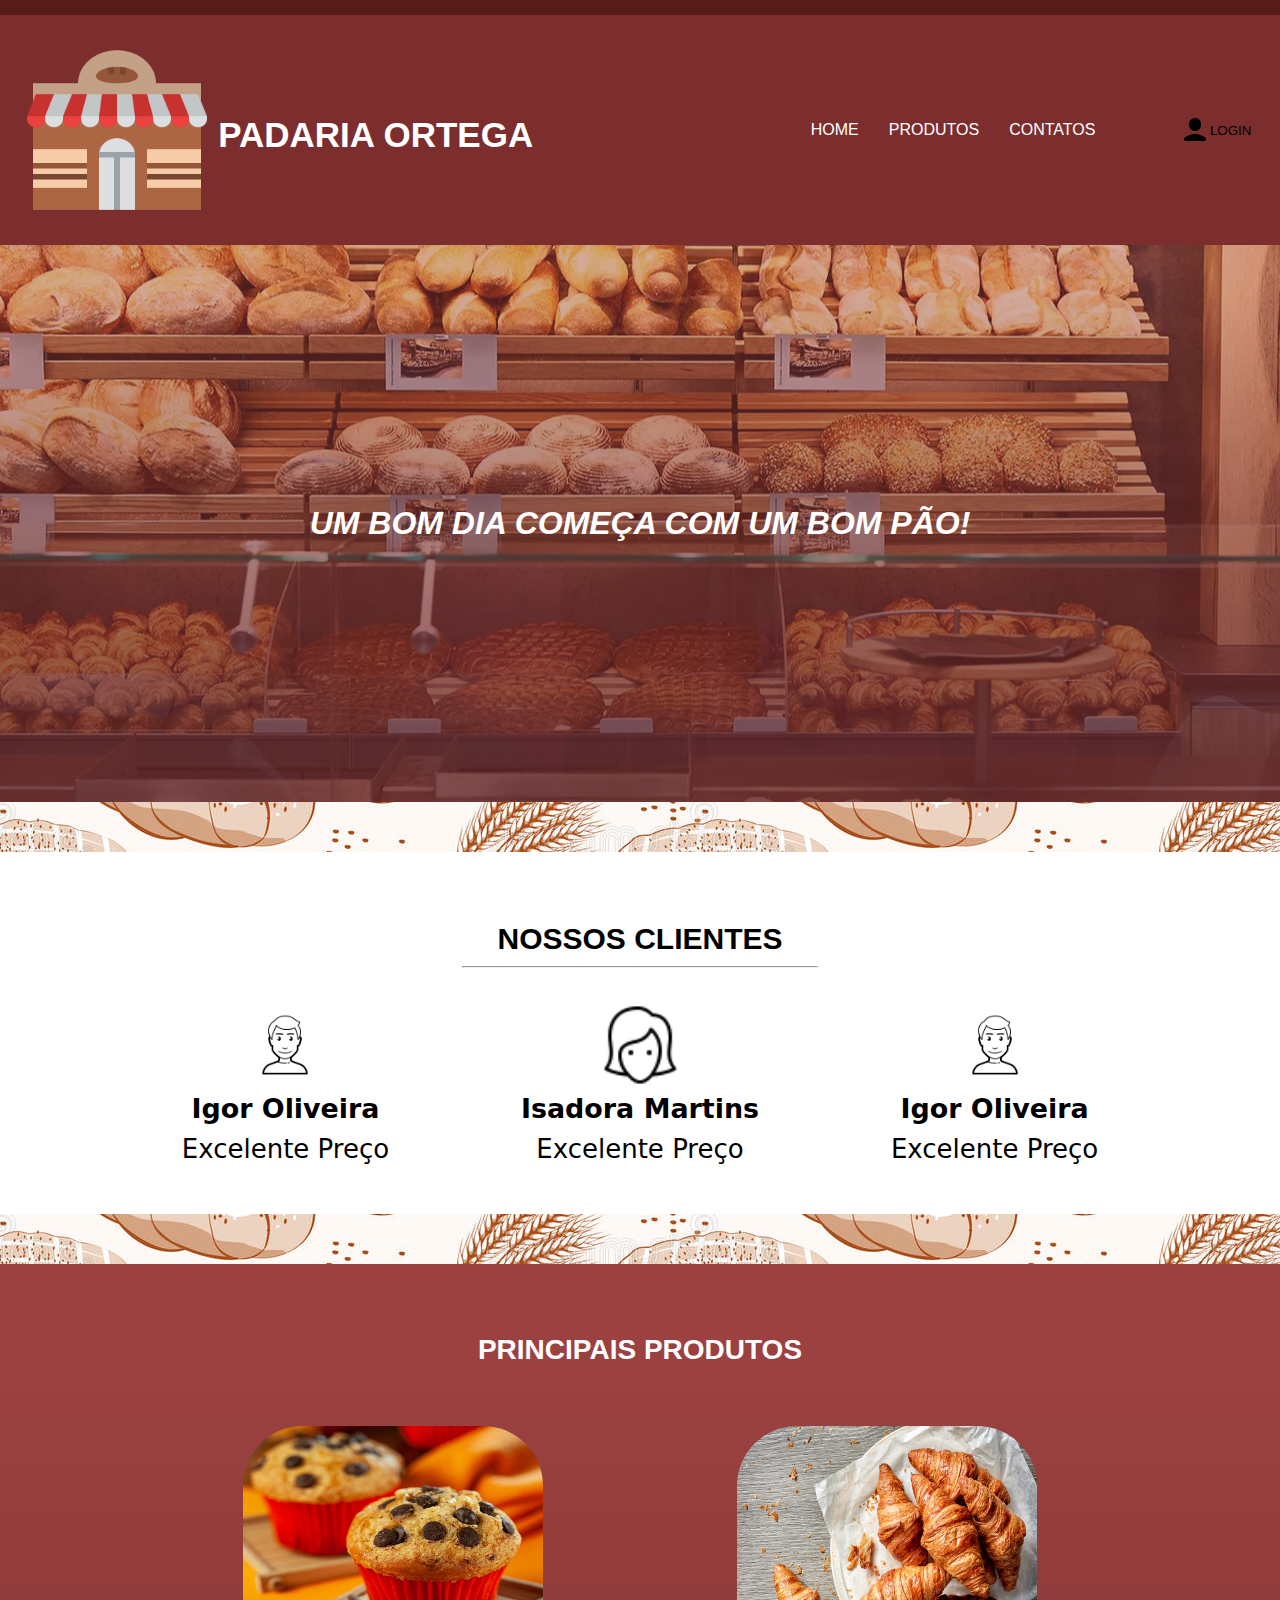
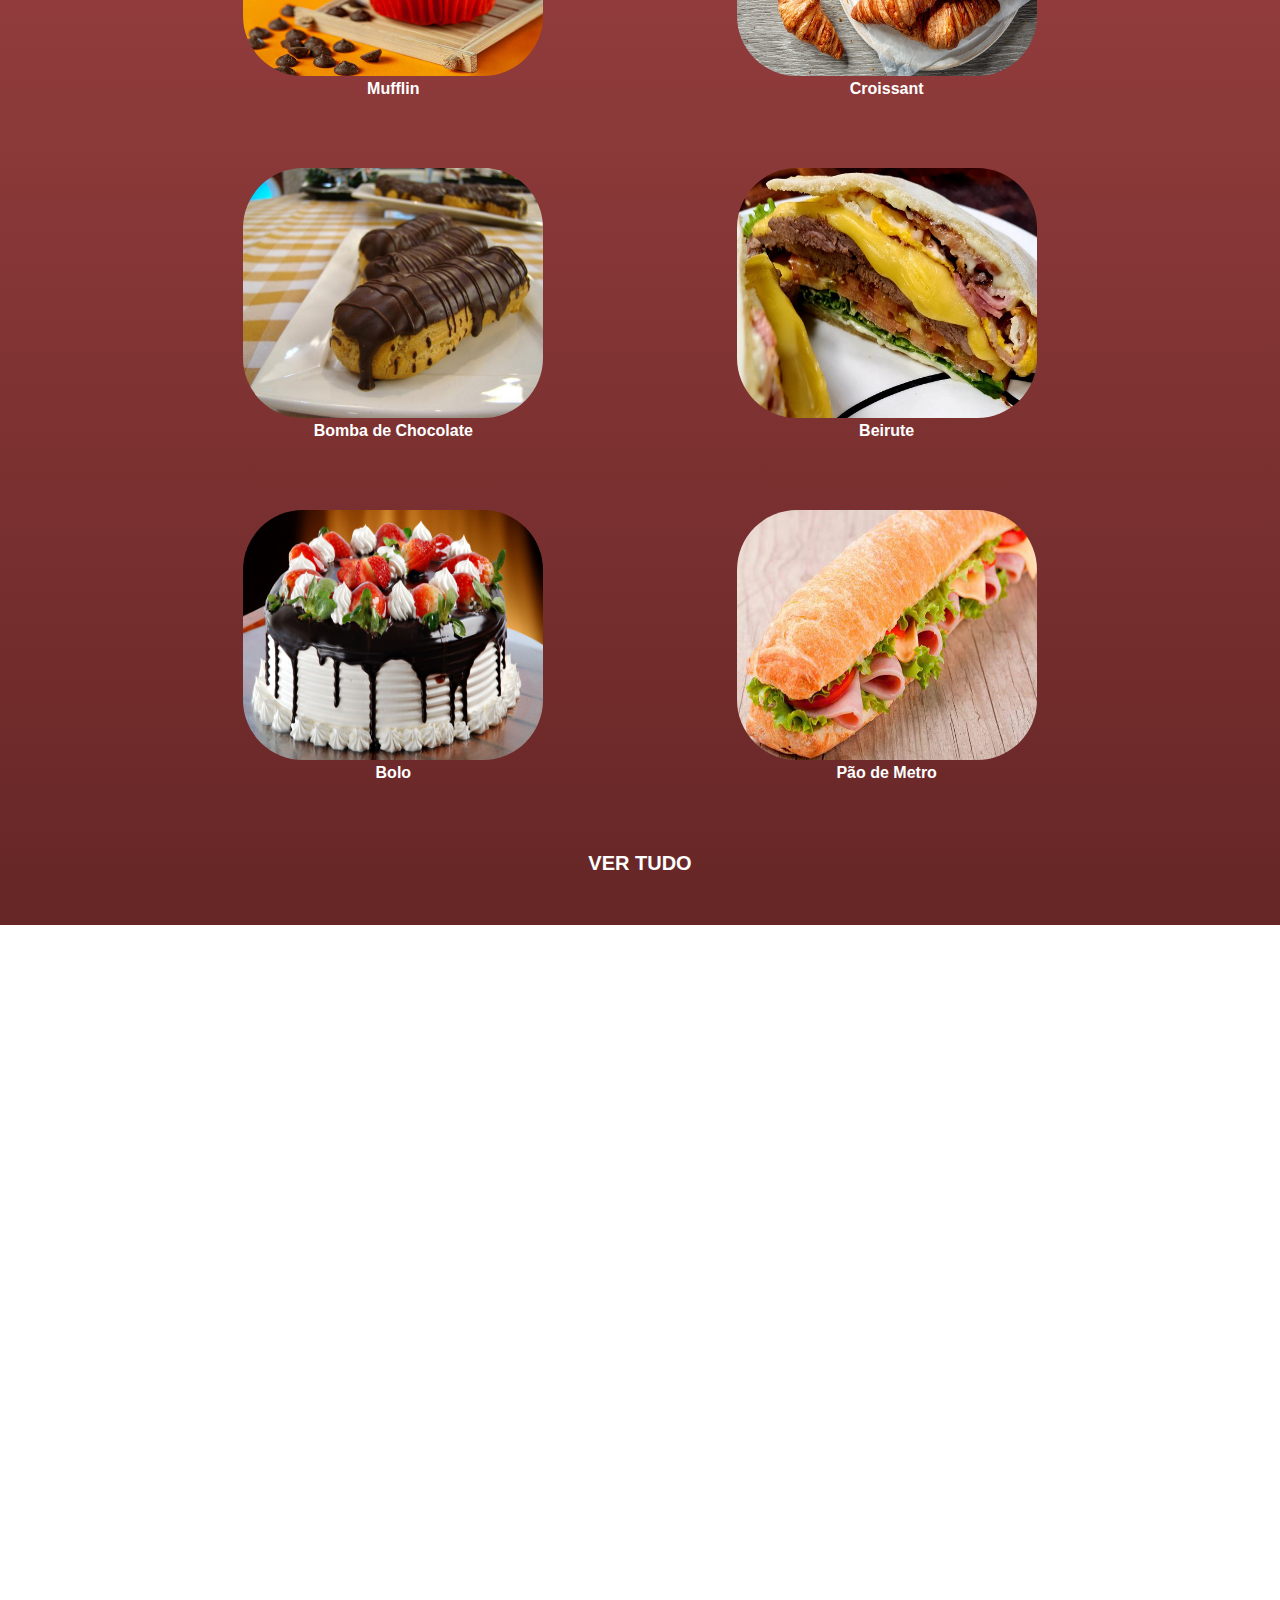
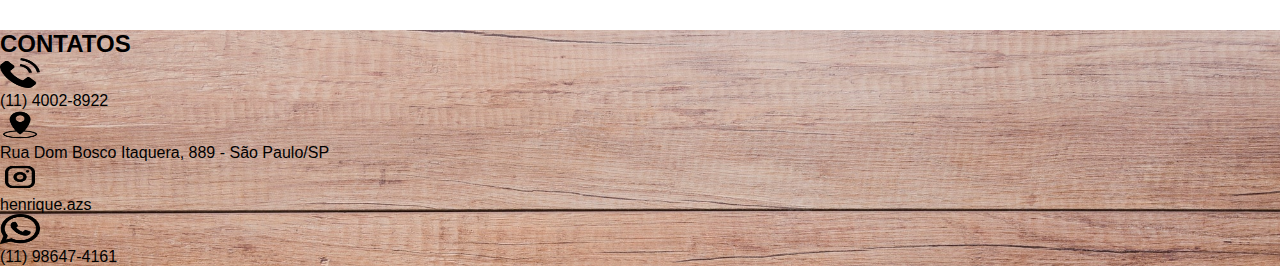
==== index.html @ 69ae7559 "Padaria Ortega" ====
<!DOCTYPE html>
<html lang="pt-br">

<head>
    <meta charset="UTF-8">
    <meta name="viewport" content="width=device-width, initial-scale=1.0">
    <title>Padaria Ortega</title>
    <link rel="stylesheet" href="style.css">
</head>

<body>

    <div id="line"></div>

    <header>

        <img id="logo" src="imagens/Casa Padaria.png" alt="">

        <h1>PADARIA ORTEGA</h1>

        <nav id="menu-header">

            <ul id="list-menu">

                <li class="item-header">
                    <a href="">HOME</a>
                </li>

                <li class="item-header">
                    <a href="">PRODUTOS</a>
                </li>

                <li class="item-header">
                    <a href="">CONTATOS</a>
                </li>

            </ul>
        </nav>

        <div id="botao-header">

            <button>
                <a href="">
                    <img src="imagens/user.png" alt="">
                    <p>LOGIN</p>
                </a>
            </button>
    </header>

    </div>


    <div id="img-destaque">
        <h1> UM BOM DIA COMEÇA COM UM BOM PÃO!</h1>
    </div>

    <div class="img-div"></div>


    <main>
        <section id="clientes">

            <h2>NOSSOS CLIENTES</h2>

            <hr class="line">


            <ul id="clients-list">

                <li class="clientes-item">
                    <img src="imagens/personagem.png" alt="">
                    <h3>Igor Oliveira</h3>
                    <p>Excelente Preço</p>
                </li>

                <li class="clientes-item">
                    <img src="imagens/personagemfemi.png" alt="">
                    <h3>Isadora Martins</h3>
                    <p>Excelente Preço</p>
                </li>

                <li class="clientes-item">
                    <img src="imagens/personagem.png" alt="">
                    <h3>Igor Oliveira</h3>
                    <p>Excelente Preço</p>
                </li>

            </ul>
        </section>

        <div class="img-div"></div>

        <section id="produtos">

            <h2>PRINCIPAIS PRODUTOS</h2>

            <div class="sessao-produtos">

                <div>
                    <img class="img-produtos" src="imagens/muflin.jpg" alt="imagem Mufflin">
                    <h4>Mufflin</h4>
                </div>

                <div>
                    <img class="img-produtos" src="imagens/croissant.jpeg" alt="imagem Croissant">
                    <h4>Croissant</h4>
                </div>

            </div>

            <div class="sessao-produtos">

                <div>
                    <img class="img-produtos" src="imagens/bomba-chocolate.jpg" alt="imagem bomba-chocolate">
                    <h4>Bomba de Chocolate</h4>
                </div>

                <div>
                    <img class="img-produtos" src="imagens/beirute.png" alt="imagem Beirute">
                    <h4>Beirute</h4>
                </div>

            </div>

            <div class="sessao-produtos">

                <div>
                    <img class="img-produtos" src="imagens/bolo.jpg" alt="imagem Bolo">
                    <h4>Bolo</h4>
                </div>

                <div>
                    <img class="img-produtos" src="imagens/pao-de-metro.jpg" alt="imagem Pão de Metro">
                    <h4>Pão de Metro</h4>
                </div>
            </div>

            <a href="">VER TUDO</a>

        </section>
    </main>

    <section id="sobre-nos">

        <h3>SOBRE NÓS</h3>

        <p>Lorem ipsum dolor sit amet consectetur adipisicing elit. Rerum amet hic officiis. Nam cupiditate quaerat cum
            omnis atque qui fugiat, architecto facere, dicta odit necessitatibus ipsam aut tempora molestias?
            Praesentium.
        </p>

        <p>Lorem ipsum dolor sit amet consectetur adipisicing elit. Rerum amet hic officiis. Nam cupiditate quaerat cum
            omnis atque qui fugiat, architecto facere, dicta odit necessitatibus ipsam aut tempora molestias?
            Praesentium.
        </p>

        <p>Lorem ipsum dolor sit amet consectetur adipisicing elit. Rerum amet hic officiis. Nam cupiditate quaerat cum
            omnis atque qui fugiat, architecto facere, dicta odit necessitatibus ipsam aut tempora molestias?
            Praesentium.
        </p>

    </section>

    <footer id="contatos">
        <h2>CONTATOS</h2>

        <ul>
            <div>
                <li class="itens-footer">
                    <img src="imagens/icon-telephone.png" alt="">
                    <p>(11) 4002-8922</p>
                </li>

                <li class="itens-footer">
                    <img src="imagens/icon-local.png" alt="">
                    <p>Rua Dom Bosco Itaquera, 889 - São Paulo/SP</p>
                </li>

            </div>

            <div>
                <li class="itens-footer">
                    <img src="imagens/icon-instagram.png" alt="">
                    <p>henrique.azs</p>
                </li>

                <li class="itens-footer">
                    <img src="imagens/icon-wpp.png" alt="">
                    <p>(11) 98647-4161</p>
                </li>
            </div>
        </ul>

    </footer>

</body>

</html>
---- style.css ----
/* Config padrão */
* {
    list-style: none;
    margin: 0;
    padding: 0;
    vertical-align: baseline;
    font-family: Verdana, Geneva, Tahoma, sans-serif;
}

#line {
    background-color: rgb(87, 28, 23);
    width: 100%;
    height: 15px;
}

header {
    display: flex;
    /*  */
    align-items: center;
    /*  */
    justify-content: space-evenly;
    /*  */
    padding: 15px;
    background-color: rgb(124, 45, 45);
    /*  */
    overflow: hidden;
    /*  */
    line-height: 200px;
    max-height: 200px;
}

header>#logo {
    width: 12rem;
    height: 11rem;
}

header h1 {
    margin-top: 10px;
    margin-right: 17rem;
    color: white;
    font-size: 35px;
}

#menu-header {
    display: flex;
    align-items: center;
    margin-right: 25px;
}

#list-menu {
    display: flex;
    margin-right: 1rem;
}

.item-header a {
    text-decoration: none;
    color: white;
    margin-right: 30px;
}

.item-header a:hover {
    transition: 0.2s;
    font-size: 17px;
}

#botao-header {
    display: flex;
}

#botao-header>button {
    padding: 8px;
    background-color: transparent;
    border: none;
}

#botao-header>button>a {
  display: flex;
  color: black;
  text-decoration: none;
  align-items: center;
}

#botao-header>button>a:hover {
    transition: 0.2s;
    color: rgb(36, 36, 36);
    font-size: 14px;
  }

#img-destaque { /* Aqui chamamos a ID que chamamos no HTML*/
    padding: 260px;  /* Cuida do Preenchimento */
    background: linear-gradient(180deg, #9c414170 8.33%, rgba(102, 38, 38, 0.829)), url(imagens/padaria.webp); /* Usada para inserir imagens de fundo */
    background-position: center; /* Aqui posicionamos nossa imagem para o centro */
}

#img-destaque > h1 { /* Aqui chamamos a ID que chamamos no HTML*/
    color: white;
    display: flex;
    justify-content: center;
    font-family: 'Lucida Sans', 'Lucida Sans Regular', 'Lucida Grande', 'Lucida Sans Unicode', Geneva, Verdana, sans-serif;
    font-style: italic;
    font-weight: bolder;
}

.img-div {  /* Aqui chamamos nossa Class para alteração*/ 
    padding: 25px; /* Cuida do Preenchimento */ 
    background-image: url(imagens/img-div.jpg); /* Usada para inserir imagens de fundo */
    background-position: center; /* Aqui posicionamos nossa imagem para o centro */ 
    background-size: auto; /* Background-Size: especifica o tamanho das imagens de fundo. Auto: Responsável por preencher totalmente a imagem. */
}

#clientes > h2{
    text-align: center;
    font-size: 30px;
    margin-top: 20px;
}

.line{
    margin: 0 auto;
    margin-top: 10px;
    width: 30%;
}

#clientes{
    padding: 50px;
    margin-top: 0;
    text-align: center;
    background-color: white;
}

#clients-list{
    display: flex;
    align-items: center;
    margin-top: 35px;
    justify-content: space-evenly;
    font-size: 23px;
}

#clientes-item{
    display: flex;
    justify-content: center;
    align-items: center;
    flex-direction: column;

}

#clientes-item > p{
    color: aqua;
}

.clientes-item > img{
    width: 84px;
    height: 84px;
}

.clientes-item > h3{
    font-family: system-ui, -apple-system, BlinkMacSystemFont, 'Segoe UI', Roboto, Oxygen, Ubuntu, Cantarell, 'Open Sans', 'Helvetica Neue', sans-serif;

}

.clientes-item > p{
    font-family: system-ui, -apple-system, BlinkMacSystemFont, 'Segoe UI', Roboto, Oxygen, Ubuntu, Cantarell, 'Open Sans', 'Helvetica Neue', sans-serif;
    font-size: 26px;
    margin-top: 10px;
    align-items: center;    
}

#produtos{
    background: linear-gradient(180deg, rgb(156, 65, 65) 8.33%, rgb(102, 38, 38) 100%);
    padding: 30px;
}

#produtos > h2{
    text-align: center;
    padding: 40px;
    font-size: 28px;
    color: white;
}

.sessao-produtos {
    margin: 20px;
    display: flex;
    justify-content: space-evenly;
    text-align: center;
    color: white;
}

.sessao-produtos {
 margin-bottom: 70px;
 
}

#produtos>a{
    margin-bottom: 20px;
    color: rgb(255, 255, 255);
    text-decoration: none;
    display: flex;
    justify-content: center;
    font-size: 20px;
    margin: 20px;
    font-weight: bold;
}

#produtos>a:hover{
    transition: 0.2s;
    color: rgb(255, 164, 164);
    display: flex;
    justify-content: center;
    font-size: 22px;
}


.img-produtos{
    border-radius: 60px;
    width: 300px;
    height: 250px;

}

.img-produtos:hover {
   transition: 0.2s;
    width: 305px;
    height: 255px;
}

#sobre-nos{
    background: linear-gradient(180deg, #d1727270 8.33%, rgba(138, 79, 79, 0.459)) , url(imagens/fundo-sobre-nos\ \(1\).jpg);
    background-repeat: no-repeat;
    background-position: center;
    background-size: cover;
    background-attachment: fixed;
    padding: 120px;
}

#sobre-nos>h3{
    color: white;
    font-size: 50px;
    text-align: center;
    font-family: 'Lucida Sans', 'Lucida Sans Regular', 'Lucida Grande', 'Lucida Sans Unicode', Geneva, Verdana, sans-serif;
}

#sobre-nos>p{
    color: white;
    margin: 50px;
    font-size: 20px;
}

footer{
    background: url(imagens/img-footer\ \(1\).jpg);
    background-repeat: no-repeat;
    background-size: cover;
}

.itens-footer{

}

.itens-footer>img{
    width: 40px;
    height: 30px;
}
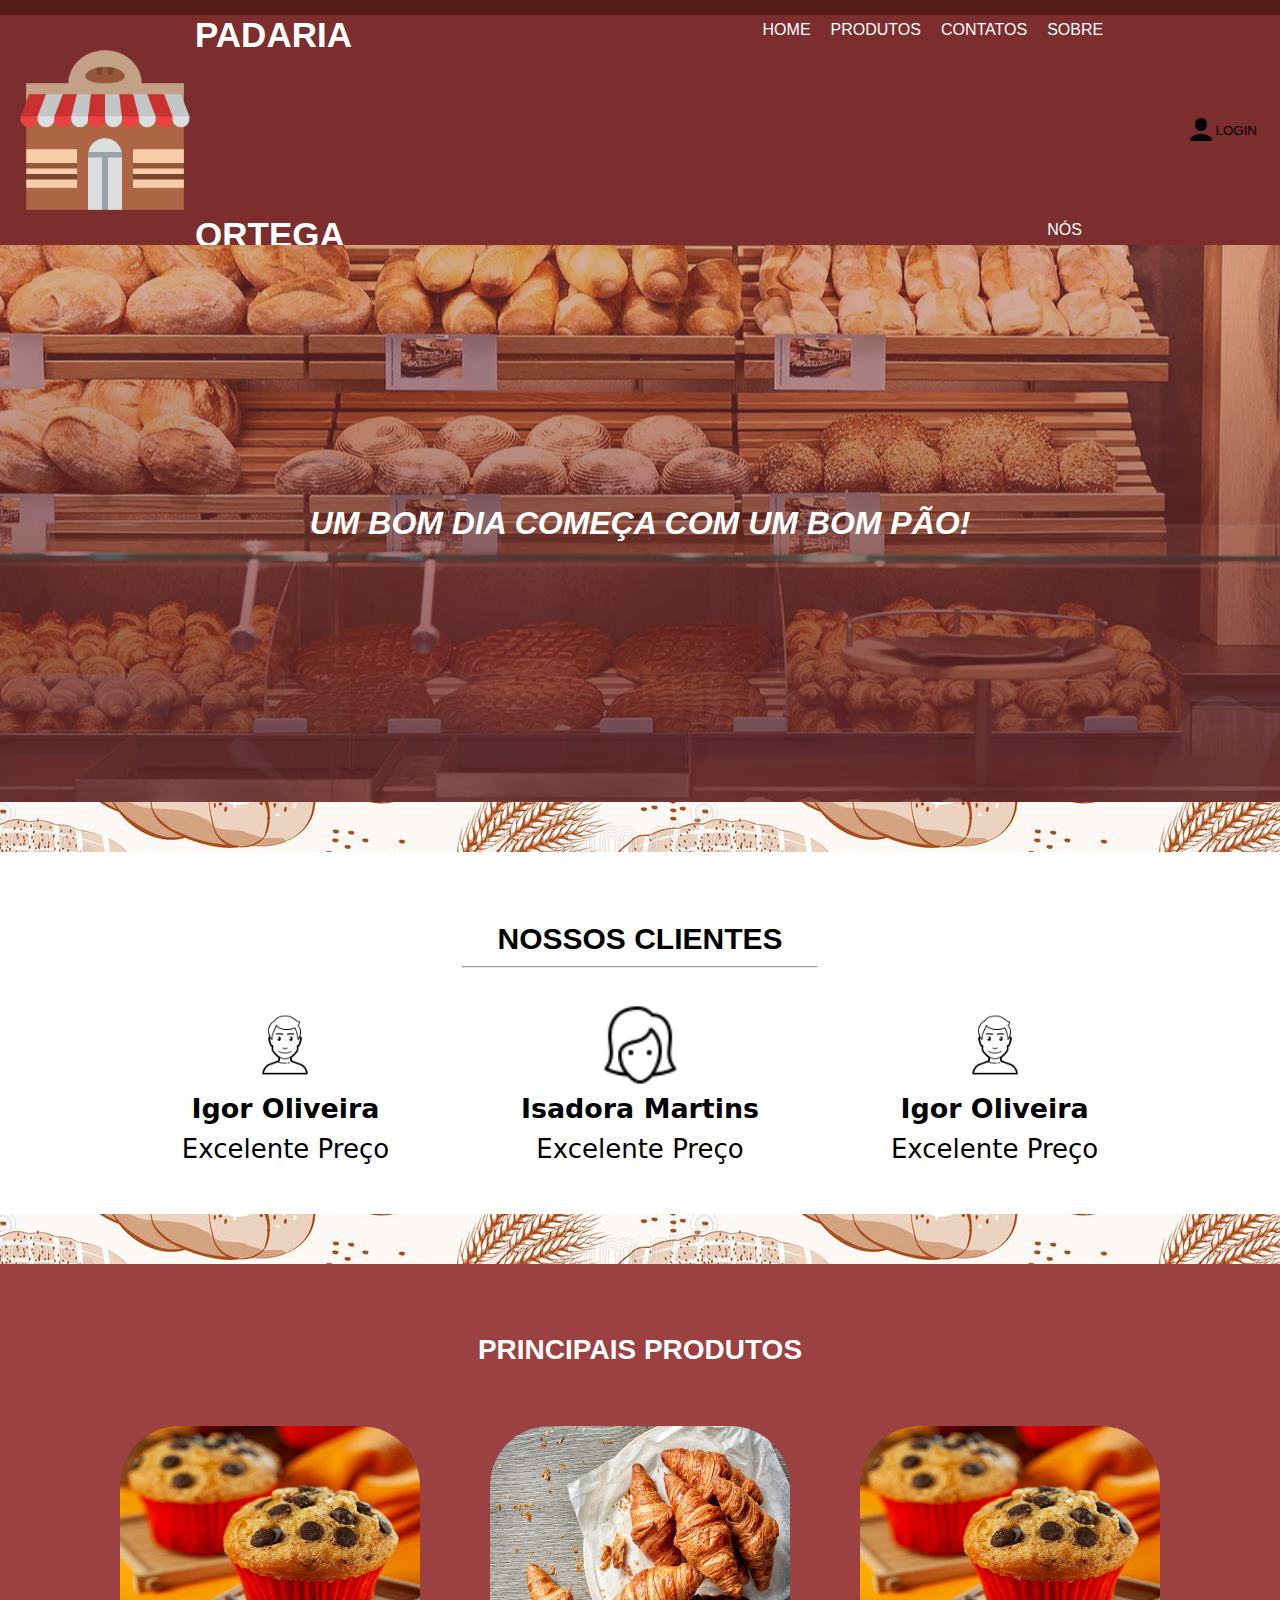
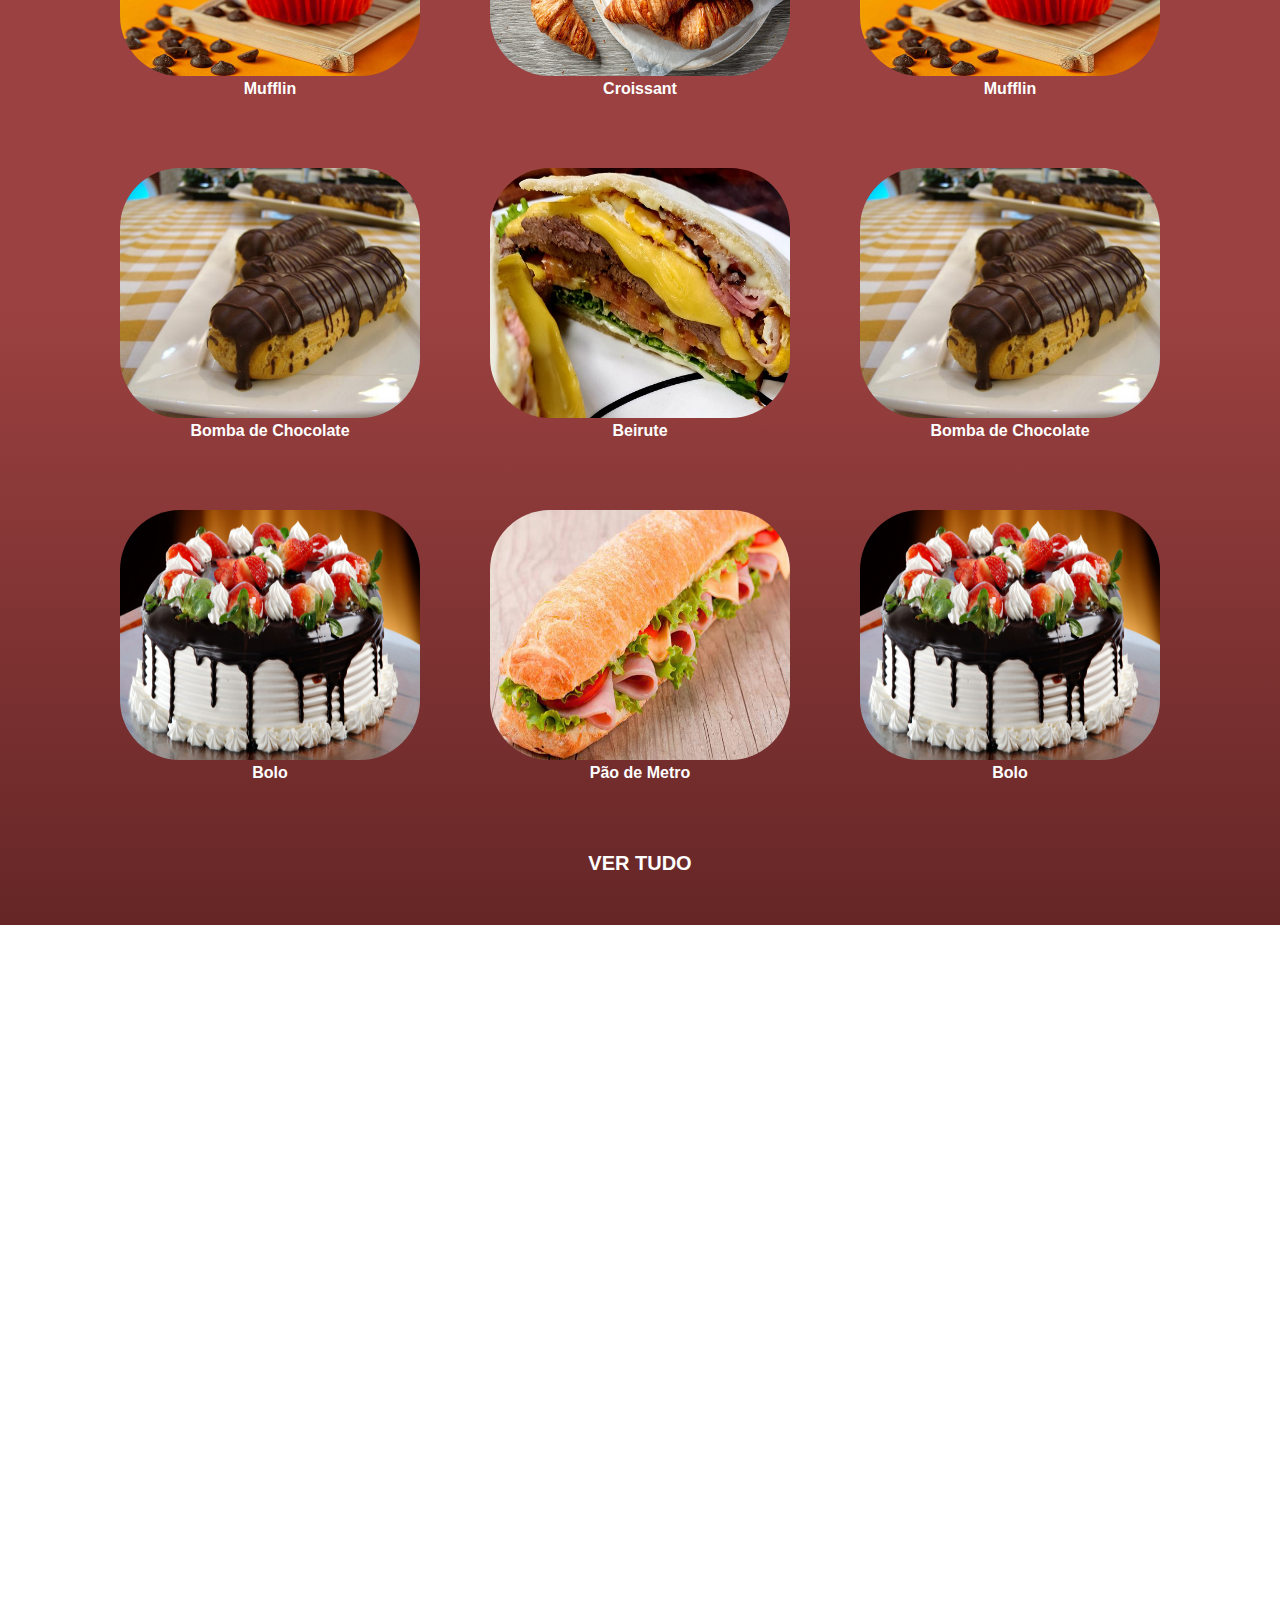
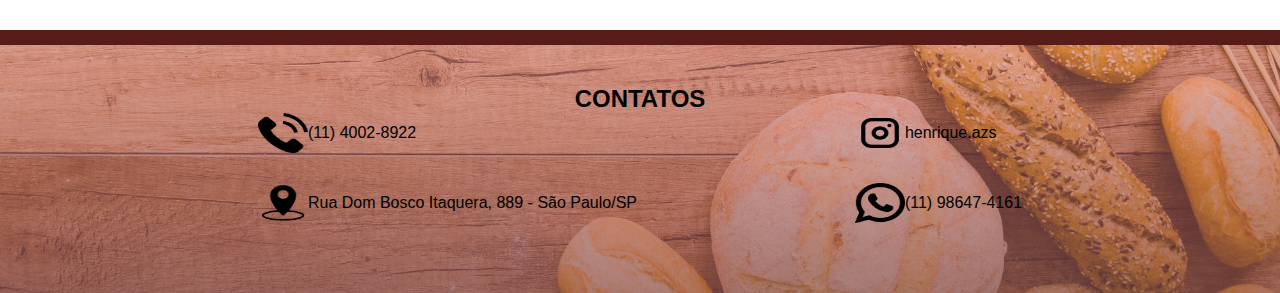
==== commit fcf657db: "Padaria Ortega" ====
--- a/index.html
+++ b/index.html
@@ -27,11 +27,15 @@
                 </li>
 
                 <li class="item-header">
-                    <a href="">PRODUTOS</a>
+                    <a href="#produtos">PRODUTOS</a>
                 </li>
 
                 <li class="item-header">
-                    <a href="">CONTATOS</a>
+                    <a href="#contatos">CONTATOS</a>
+                </li>
+
+                <li  class="item-header">
+                    <a href="#sobre-nos">SOBRE NÓS</a>
                 </li>
 
             </ul>
@@ -106,6 +110,12 @@
                     <h4>Croissant</h4>
                 </div>
 
+                 <div>
+                    <img class="img-produtos" src="imagens/muflin.jpg" alt="imagem Mufflin">
+                    <h4>Mufflin</h4>
+                </div>
+
+
             </div>
 
             <div class="sessao-produtos">
@@ -120,6 +130,11 @@
                     <h4>Beirute</h4>
                 </div>
 
+                <div>
+                    <img class="img-produtos" src="imagens/bomba-chocolate.jpg" alt="imagem bomba-chocolate">
+                    <h4>Bomba de Chocolate</h4>
+                </div>
+
             </div>
 
             <div class="sessao-produtos">
@@ -129,9 +144,15 @@
                     <h4>Bolo</h4>
                 </div>
 
+                
                 <div>
                     <img class="img-produtos" src="imagens/pao-de-metro.jpg" alt="imagem Pão de Metro">
                     <h4>Pão de Metro</h4>
+                </div>
+
+                <div>
+                    <img class="img-produtos" src="imagens/bolo.jpg" alt="imagem Bolo">
+                    <h4>Bolo</h4>
                 </div>
             </div>
 
@@ -161,6 +182,9 @@
 
     </section>
 
+    <div id="line"></div>
+
+
     <footer id="contatos">
         <h2>CONTATOS</h2>
 
--- a/style.css
+++ b/style.css
@@ -55,7 +55,7 @@
 .item-header a {
     text-decoration: none;
     color: white;
-    margin-right: 30px;
+    margin-right: 20px;
 }
 
 .item-header a:hover {
@@ -74,25 +74,30 @@
 }
 
 #botao-header>button>a {
-  display: flex;
-  color: black;
-  text-decoration: none;
-  align-items: center;
+    display: flex;
+    color: black;
+    text-decoration: none;
+    align-items: center;
 }
 
 #botao-header>button>a:hover {
     transition: 0.2s;
-    color: rgb(36, 36, 36);
+    color: rgb(250, 250, 250);
     font-size: 14px;
-  }
-
-#img-destaque { /* Aqui chamamos a ID que chamamos no HTML*/
-    padding: 260px;  /* Cuida do Preenchimento */
-    background: linear-gradient(180deg, #9c414170 8.33%, rgba(102, 38, 38, 0.829)), url(imagens/padaria.webp); /* Usada para inserir imagens de fundo */
-    background-position: center; /* Aqui posicionamos nossa imagem para o centro */
-}
-
-#img-destaque > h1 { /* Aqui chamamos a ID que chamamos no HTML*/
+}
+
+#img-destaque {
+    /* Aqui chamamos a ID que chamamos no HTML*/
+    padding: 260px;
+    /* Cuida do Preenchimento */
+    background: linear-gradient(180deg, #9c414170 8.33%, rgba(102, 38, 38, 0.829)), url(imagens/padaria.webp);
+    /* Usada para inserir imagens de fundo */
+    background-position: center;
+    /* Aqui posicionamos nossa imagem para o centro */
+}
+
+#img-destaque>h1 {
+    /* Aqui chamamos a ID que chamamos no HTML*/
     color: white;
     display: flex;
     justify-content: center;
@@ -101,33 +106,38 @@
     font-weight: bolder;
 }
 
-.img-div {  /* Aqui chamamos nossa Class para alteração*/ 
-    padding: 25px; /* Cuida do Preenchimento */ 
-    background-image: url(imagens/img-div.jpg); /* Usada para inserir imagens de fundo */
-    background-position: center; /* Aqui posicionamos nossa imagem para o centro */ 
-    background-size: auto; /* Background-Size: especifica o tamanho das imagens de fundo. Auto: Responsável por preencher totalmente a imagem. */
-}
-
-#clientes > h2{
+.img-div {
+    /* Aqui chamamos nossa Class para alteração*/
+    padding: 25px;
+    /* Cuida do Preenchimento */
+    background-image: url(imagens/img-div.jpg);
+    /* Usada para inserir imagens de fundo */
+    background-position: center;
+    /* Aqui posicionamos nossa imagem para o centro */
+    background-size: auto;
+    /* Background-Size: especifica o tamanho das imagens de fundo. Auto: Responsável por preencher totalmente a imagem. */
+}
+
+#clientes>h2 {
     text-align: center;
     font-size: 30px;
     margin-top: 20px;
 }
 
-.line{
+.line {
     margin: 0 auto;
     margin-top: 10px;
     width: 30%;
 }
 
-#clientes{
+#clientes {
     padding: 50px;
     margin-top: 0;
     text-align: center;
     background-color: white;
 }
 
-#clients-list{
+#clients-list {
     display: flex;
     align-items: center;
     margin-top: 35px;
@@ -135,7 +145,7 @@
     font-size: 23px;
 }
 
-#clientes-item{
+#clientes-item {
     display: flex;
     justify-content: center;
     align-items: center;
@@ -143,33 +153,33 @@
 
 }
 
-#clientes-item > p{
+#clientes-item>p {
     color: aqua;
 }
 
-.clientes-item > img{
+.clientes-item>img {
     width: 84px;
     height: 84px;
 }
 
-.clientes-item > h3{
+.clientes-item>h3 {
     font-family: system-ui, -apple-system, BlinkMacSystemFont, 'Segoe UI', Roboto, Oxygen, Ubuntu, Cantarell, 'Open Sans', 'Helvetica Neue', sans-serif;
 
 }
 
-.clientes-item > p{
+.clientes-item>p {
     font-family: system-ui, -apple-system, BlinkMacSystemFont, 'Segoe UI', Roboto, Oxygen, Ubuntu, Cantarell, 'Open Sans', 'Helvetica Neue', sans-serif;
     font-size: 26px;
     margin-top: 10px;
-    align-items: center;    
-}
-
-#produtos{
-    background: linear-gradient(180deg, rgb(156, 65, 65) 8.33%, rgb(102, 38, 38) 100%);
+    align-items: center;
+}
+
+#produtos {
+    background: linear-gradient(180deg, rgb(156, 65, 65) 50.33%, rgb(102, 38, 38) 100%);
     padding: 30px;
 }
 
-#produtos > h2{
+#produtos>h2 {
     text-align: center;
     padding: 40px;
     font-size: 28px;
@@ -185,11 +195,11 @@
 }
 
 .sessao-produtos {
- margin-bottom: 70px;
- 
-}
-
-#produtos>a{
+    margin-bottom: 70px;
+
+}
+
+#produtos>a {
     margin-bottom: 20px;
     color: rgb(255, 255, 255);
     text-decoration: none;
@@ -200,7 +210,7 @@
     font-weight: bold;
 }
 
-#produtos>a:hover{
+#produtos>a:hover {
     transition: 0.2s;
     color: rgb(255, 164, 164);
     display: flex;
@@ -209,7 +219,7 @@
 }
 
 
-.img-produtos{
+.img-produtos {
     border-radius: 60px;
     width: 300px;
     height: 250px;
@@ -217,13 +227,13 @@
 }
 
 .img-produtos:hover {
-   transition: 0.2s;
+    transition: 0.2s;
     width: 305px;
     height: 255px;
 }
 
-#sobre-nos{
-    background: linear-gradient(180deg, #d1727270 8.33%, rgba(138, 79, 79, 0.459)) , url(imagens/fundo-sobre-nos\ \(1\).jpg);
+#sobre-nos {
+    background: linear-gradient(180deg, #d1727270 8.33%, rgba(138, 79, 79, 0.459)), url(imagens/fundo-sobre-nos\ \(1\).jpg); /*  FILTRO DE IMAGEM */
     background-repeat: no-repeat;
     background-position: center;
     background-size: cover;
@@ -231,30 +241,47 @@
     padding: 120px;
 }
 
-#sobre-nos>h3{
+#sobre-nos>h3 {
     color: white;
     font-size: 50px;
     text-align: center;
     font-family: 'Lucida Sans', 'Lucida Sans Regular', 'Lucida Grande', 'Lucida Sans Unicode', Geneva, Verdana, sans-serif;
 }
 
-#sobre-nos>p{
+#sobre-nos>p {
     color: white;
     margin: 50px;
     font-size: 20px;
 }
 
-footer{
-    background: url(imagens/img-footer\ \(1\).jpg);
+footer {
+    padding: 40px;
+    background: linear-gradient(180deg, #d1727270 8.33%, rgba(138, 79, 79, 0.671)),url(imagens/img-footer\ \(1\).jpg);
     background-repeat: no-repeat;
     background-size: cover;
-}
-
-.itens-footer{
-
-}
-
-.itens-footer>img{
-    width: 40px;
-    height: 30px;
+    background-position: bottom;
+    /* Posição da imagem no background */
+}
+
+footer>h2 {
+    text-align: center;
+}
+
+footer>ul>div>li {
+    margin-bottom: 30px;
+}
+
+footer>ul {
+    display: flex;
+    justify-content: space-evenly;
+}
+
+.itens-footer {
+        display: flex;
+        align-items: center;
+}
+
+.itens-footer>img {
+    width: 50px;
+    height: 40px;
 }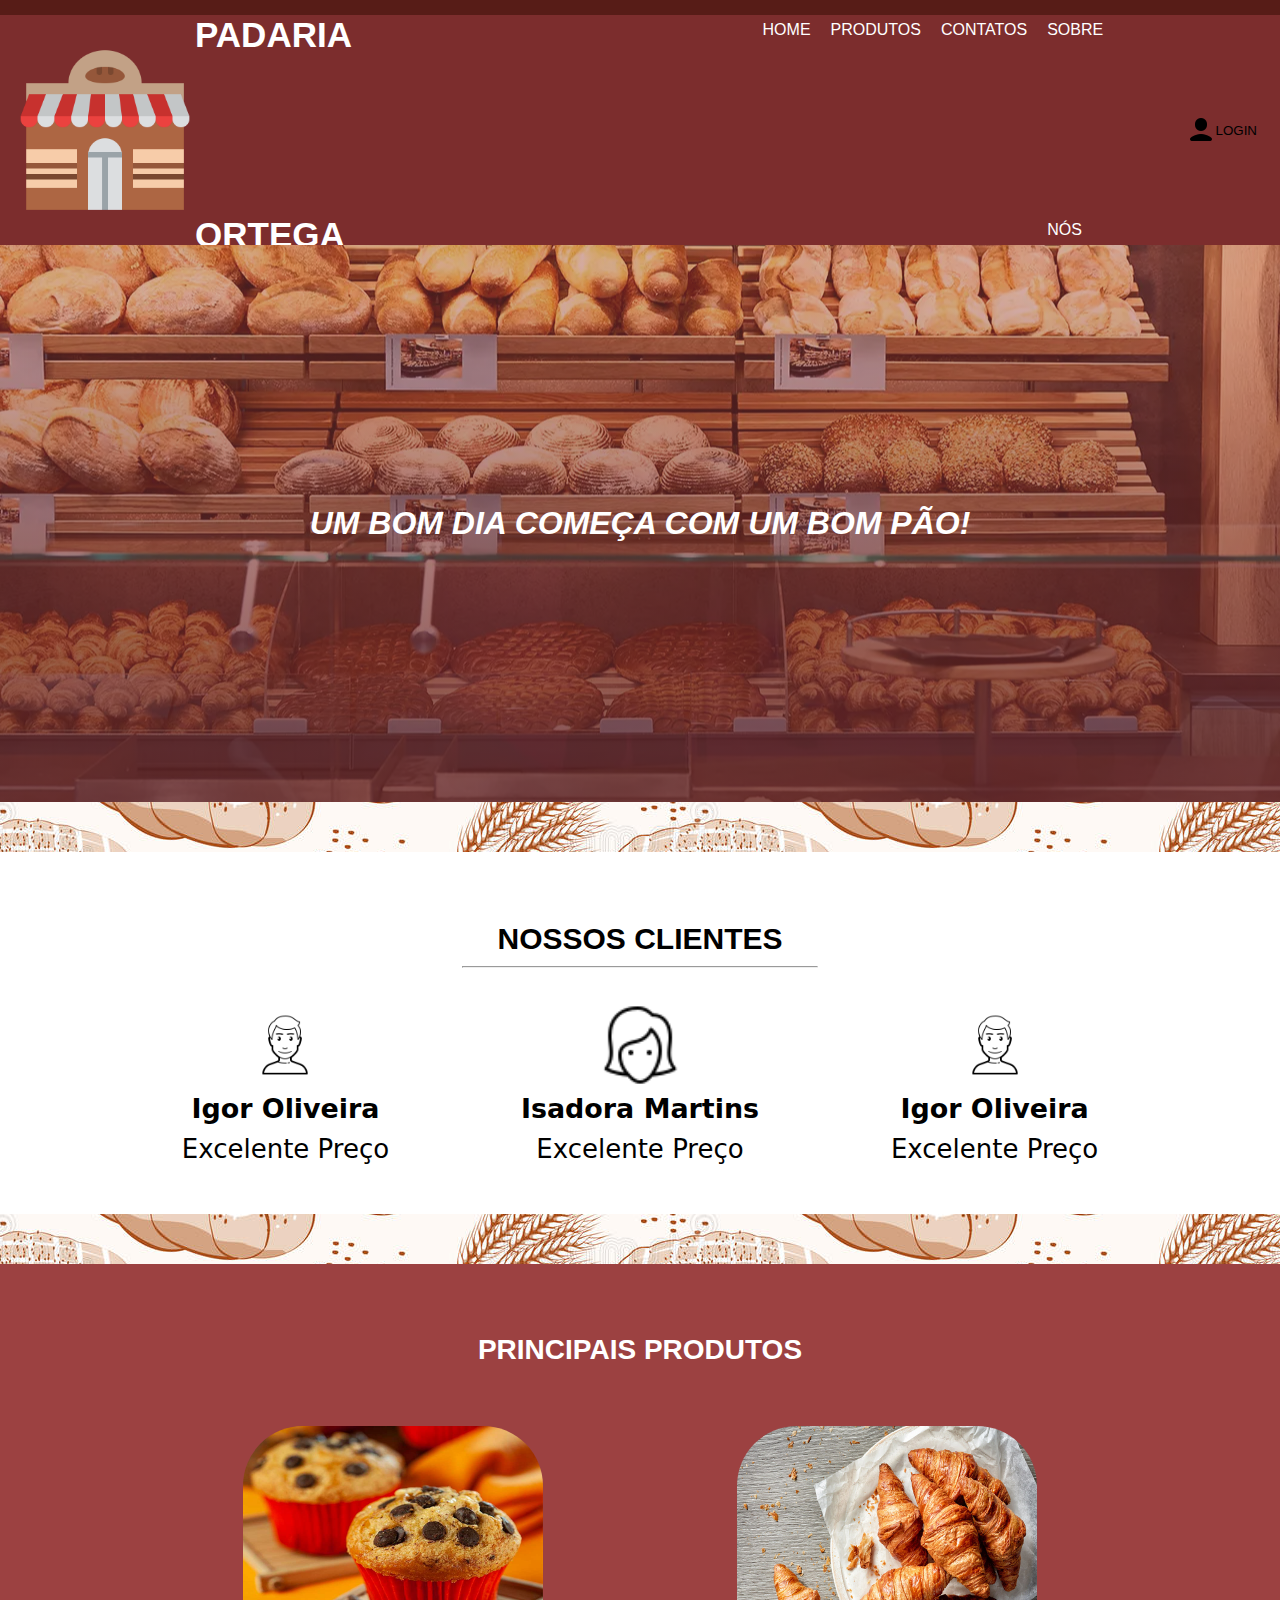
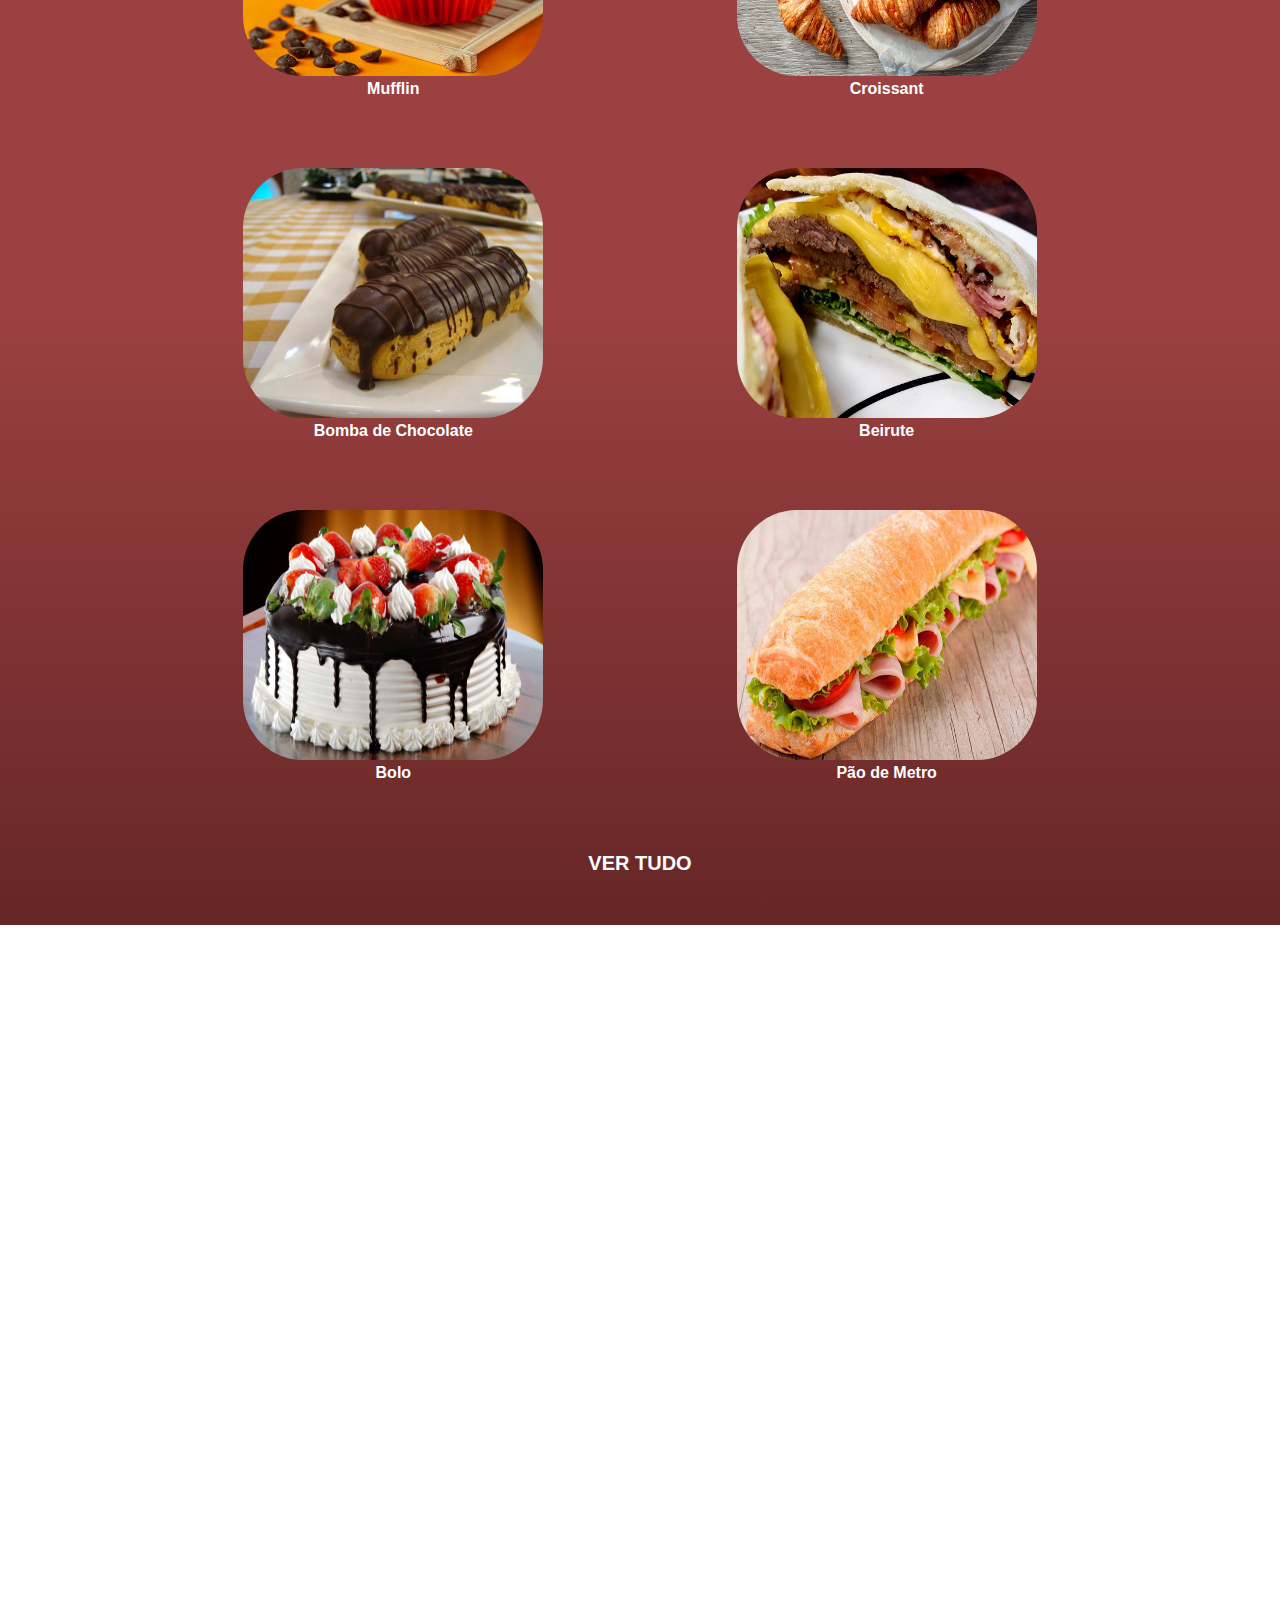
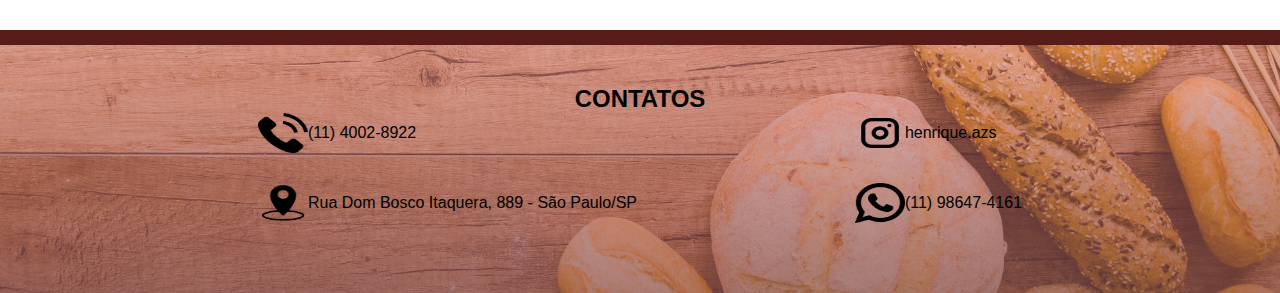
==== commit a5c7a44a: "Padaria Ortega" ====
--- a/index.html
+++ b/index.html
@@ -34,7 +34,7 @@
                     <a href="#contatos">CONTATOS</a>
                 </li>
 
-                <li  class="item-header">
+                <li class="item-header">
                     <a href="#sobre-nos">SOBRE NÓS</a>
                 </li>
 
@@ -110,10 +110,6 @@
                     <h4>Croissant</h4>
                 </div>
 
-                 <div>
-                    <img class="img-produtos" src="imagens/muflin.jpg" alt="imagem Mufflin">
-                    <h4>Mufflin</h4>
-                </div>
 
 
             </div>
@@ -130,10 +126,6 @@
                     <h4>Beirute</h4>
                 </div>
 
-                <div>
-                    <img class="img-produtos" src="imagens/bomba-chocolate.jpg" alt="imagem bomba-chocolate">
-                    <h4>Bomba de Chocolate</h4>
-                </div>
 
             </div>
 
@@ -144,19 +136,16 @@
                     <h4>Bolo</h4>
                 </div>
 
-                
+
                 <div>
                     <img class="img-produtos" src="imagens/pao-de-metro.jpg" alt="imagem Pão de Metro">
                     <h4>Pão de Metro</h4>
                 </div>
 
-                <div>
-                    <img class="img-produtos" src="imagens/bolo.jpg" alt="imagem Bolo">
-                    <h4>Bolo</h4>
-                </div>
-            </div>
-
-            <a href="">VER TUDO</a>
+
+            </div>
+
+            <a href="produtos.html">VER TUDO</a>
 
         </section>
     </main>
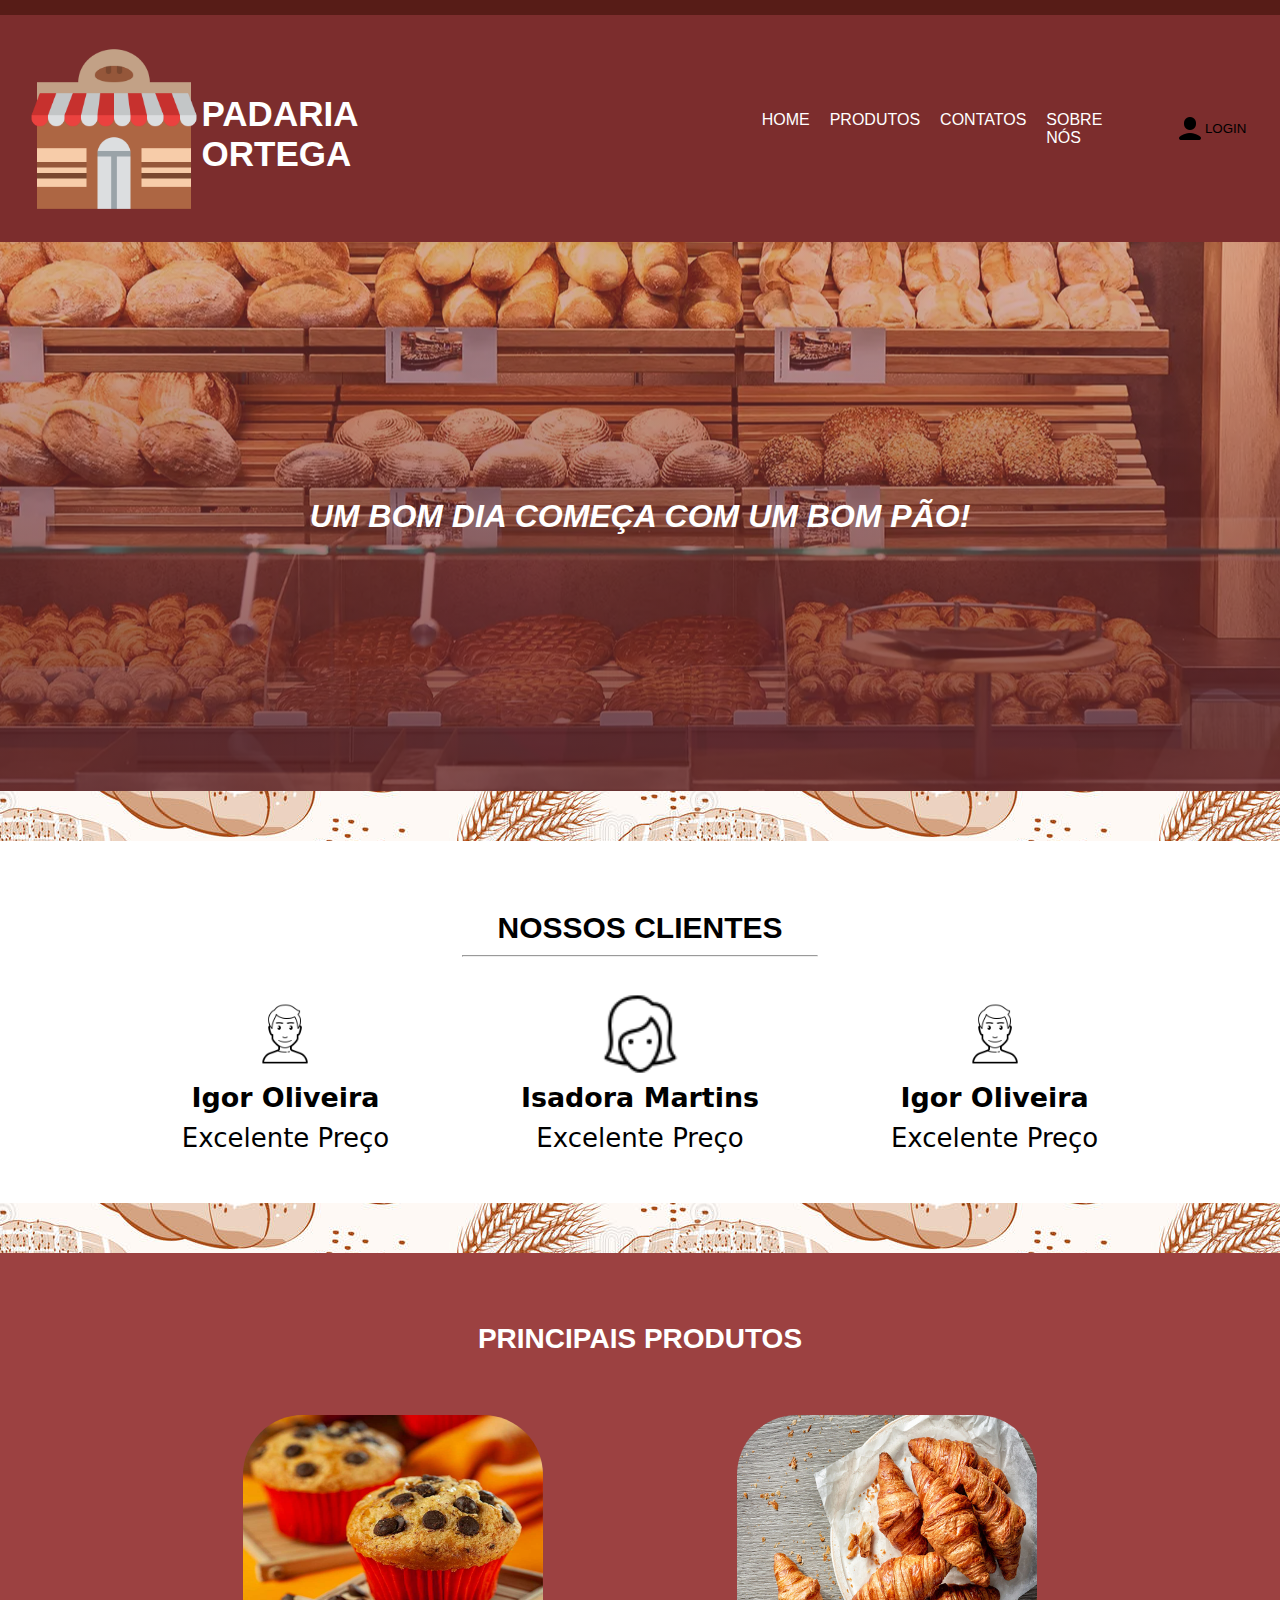
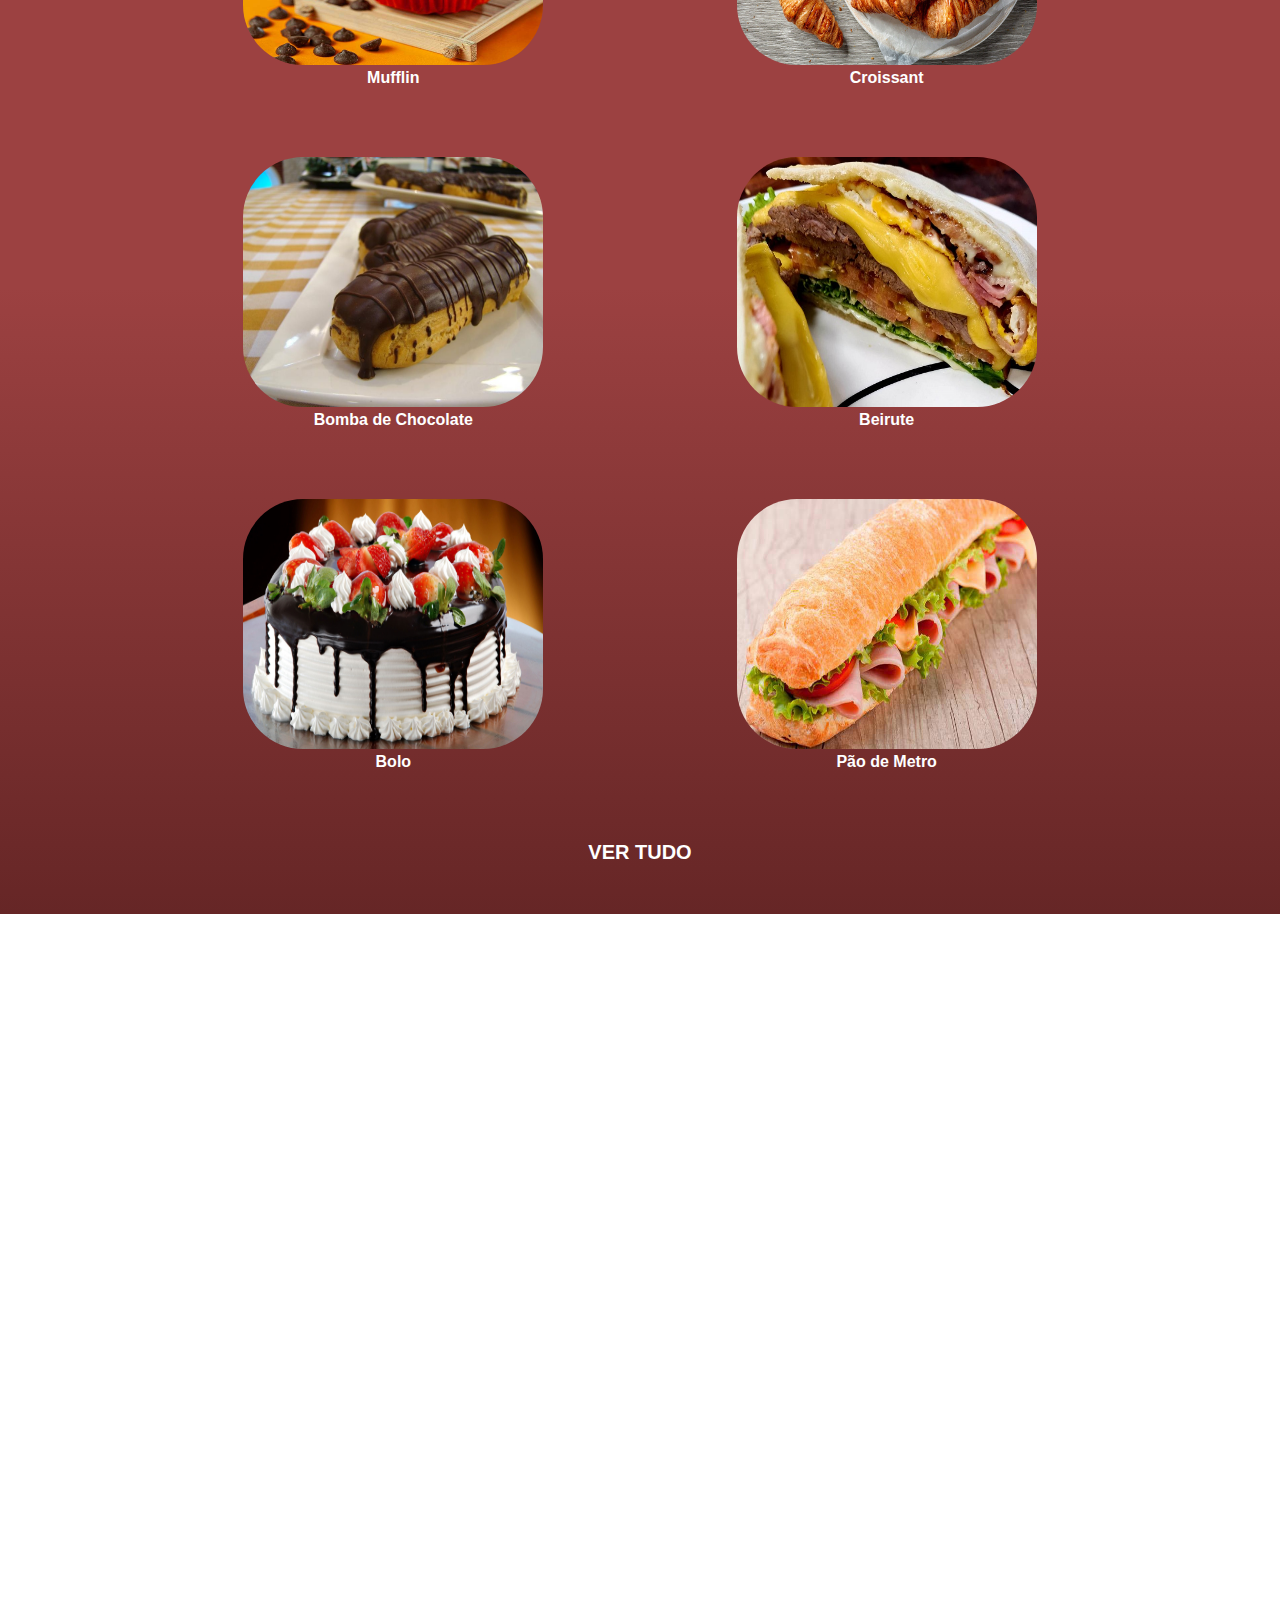
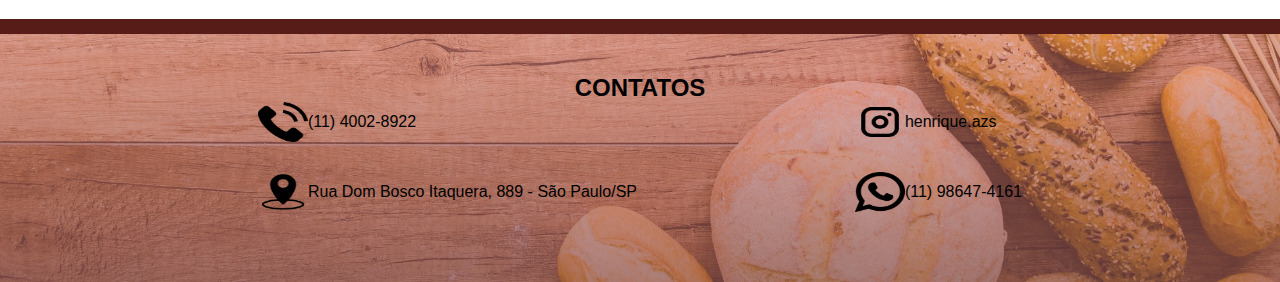
==== commit 0fbbbcdb: "Padaria Ortega" ====
--- a/index.html
+++ b/index.html
@@ -10,6 +10,18 @@
 
 <body>
 
+    <div vw class="enabled">
+        <div vw-access-button class="active"></div>
+        <div vw-plugin-wrapper>
+          <div class="vw-plugin-top-wrapper"></div>
+        </div>
+      </div>
+      <script src="https://vlibras.gov.br/app/vlibras-plugin.js"></script>
+      <script>
+        new window.VLibras.Widget();
+      </script>
+      
+
     <div id="line"></div>
 
     <header>
@@ -17,6 +29,7 @@
         <img id="logo" src="imagens/Casa Padaria.png" alt="">
 
         <h1>PADARIA ORTEGA</h1>
+
 
         <nav id="menu-header">
 
@@ -44,7 +57,7 @@
         <div id="botao-header">
 
             <button>
-                <a href="">
+                <a href="form.html">
                     <img src="imagens/user.png" alt="">
                     <p>LOGIN</p>
                 </a>
@@ -53,10 +66,11 @@
 
     </div>
 
-
+<div id="img-padaria">
     <div id="img-destaque">
         <h1> UM BOM DIA COMEÇA COM UM BOM PÃO!</h1>
     </div>
+</div>
 
     <div class="img-div"></div>
 
--- a/style.css
+++ b/style.css
@@ -14,22 +14,24 @@
 }
 
 header {
+
+font-family: hel;
+
     display: flex;
     /*  */
     align-items: center;
     /*  */
     justify-content: space-evenly;
     /*  */
-    padding: 15px;
+    padding: 2%;
     background-color: rgb(124, 45, 45);
     /*  */
     overflow: hidden;
     /*  */
-    line-height: 200px;
-    max-height: 200px;
-}
-
-header>#logo {
+   
+}
+
+header > #logo {
     width: 12rem;
     height: 11rem;
 }
@@ -88,7 +90,7 @@
 
 #img-destaque {
     /* Aqui chamamos a ID que chamamos no HTML*/
-    padding: 260px;
+    padding: 20%;
     /* Cuida do Preenchimento */
     background: linear-gradient(180deg, #9c414170 8.33%, rgba(102, 38, 38, 0.829)), url(imagens/padaria.webp);
     /* Usada para inserir imagens de fundo */
@@ -284,4 +286,48 @@
 .itens-footer>img {
     width: 50px;
     height: 40px;
-}+}
+
+/* Responsividade */
+@media(max-width:430px){
+    #menu-header{
+        display: none;
+    }
+
+    #btn-header>button >a {
+        display: block;
+        font-family: bold;
+    }
+
+    #btn-header>button > a > p {
+       font-size: 0.8em;
+       font-family: Arial, Helvetica, sans-serif;
+    }
+
+    #btn-header button a img{
+        width: 30%; /* Imagem sempre em porcentagem */
+        height: auto;
+    }
+
+    header #logo{
+      width: 40px; /* Modificar */
+      height: 40px; /* Modificar */
+    }
+
+    header h1{
+        font-size: 1em;
+    }
+
+    header{
+       padding: 5%;
+    }
+
+    #img-destaque{
+       max-width: 100%;
+       height: auto;
+    }
+
+    #img-padaria{
+        width: 100%;
+    }
+}
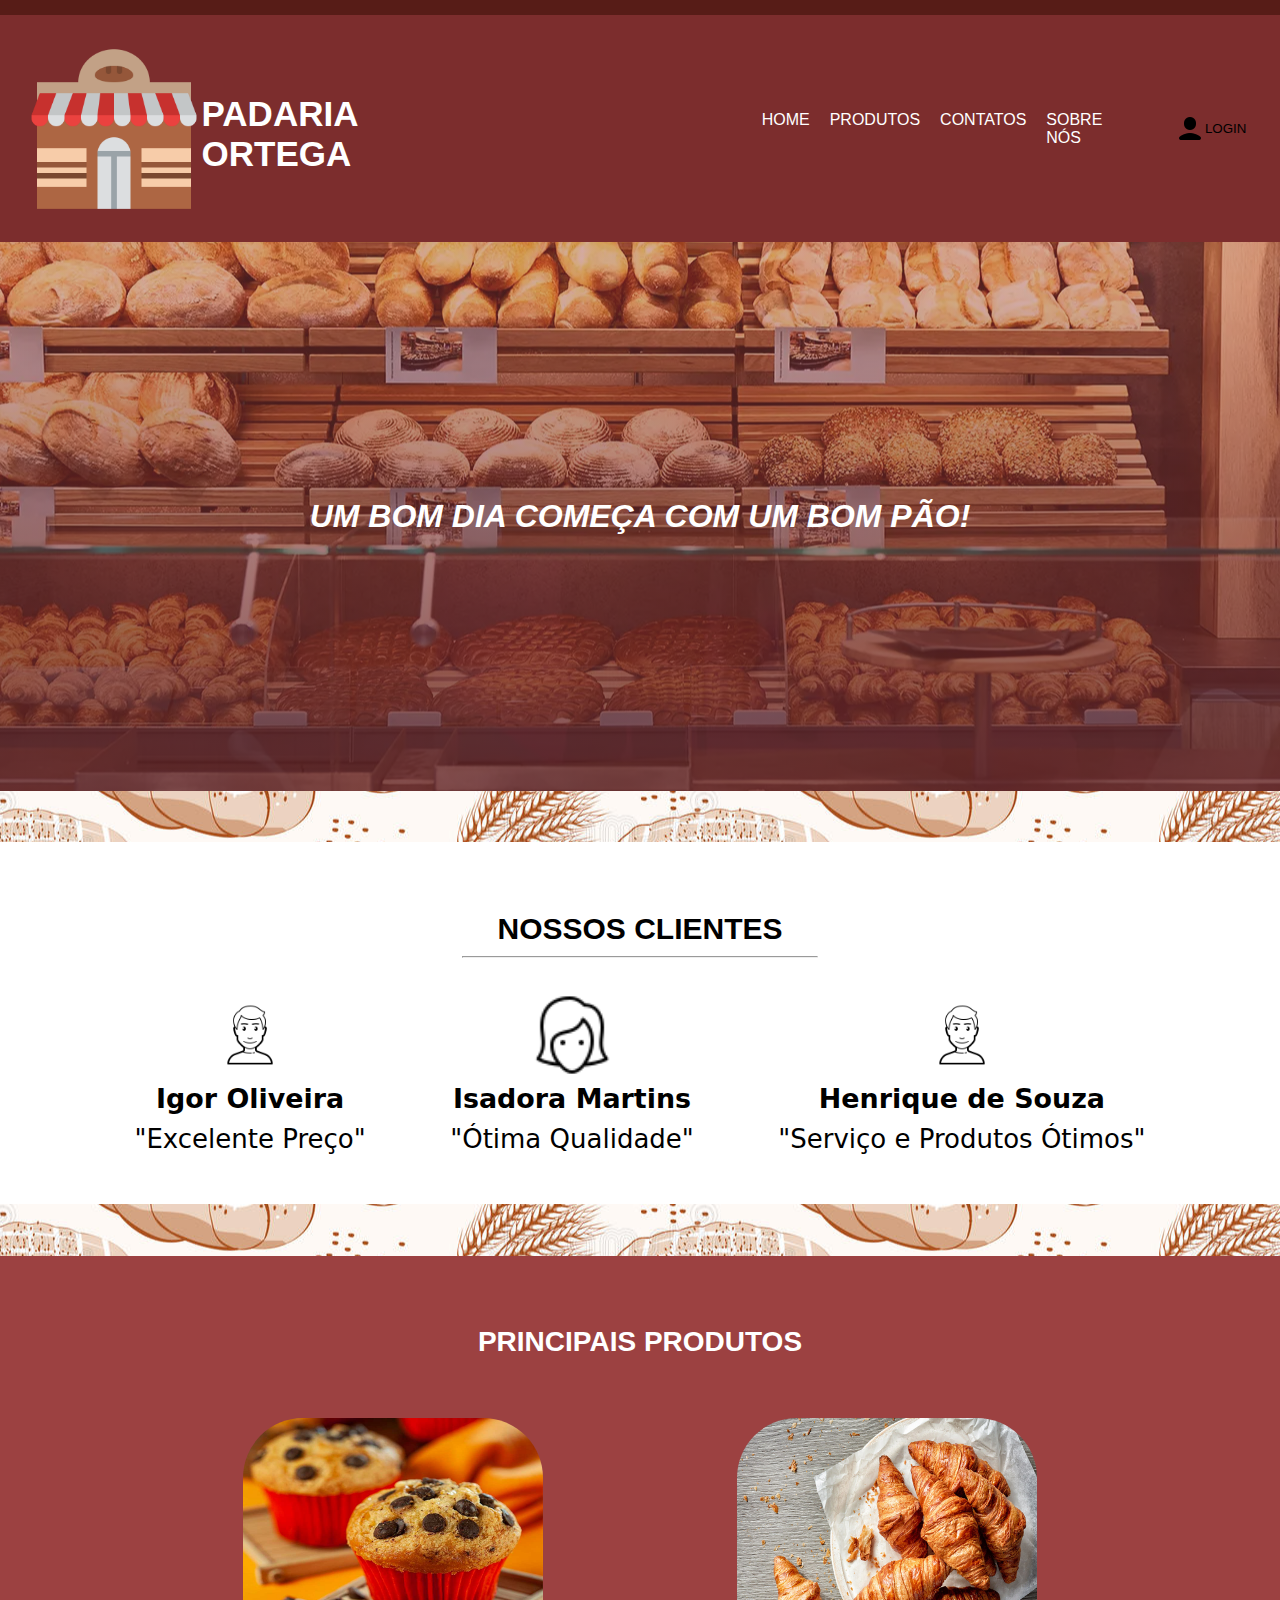
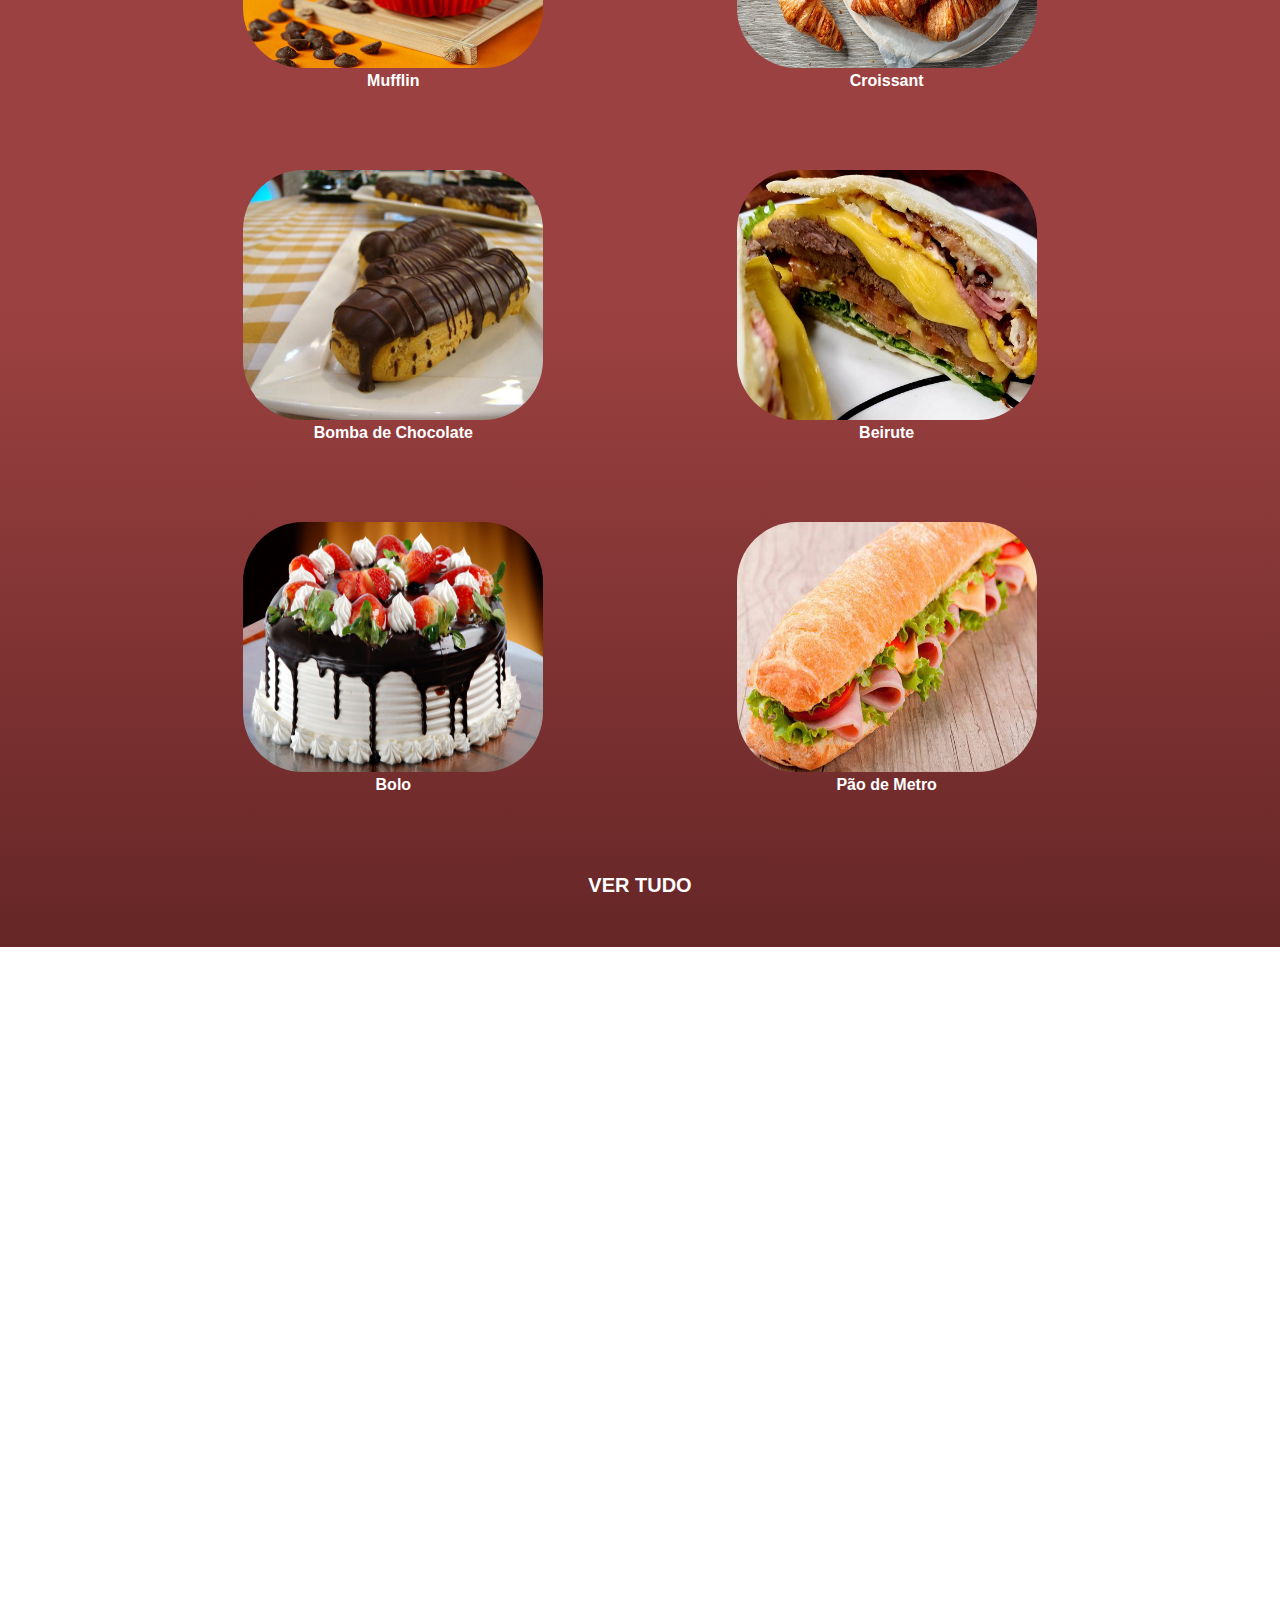
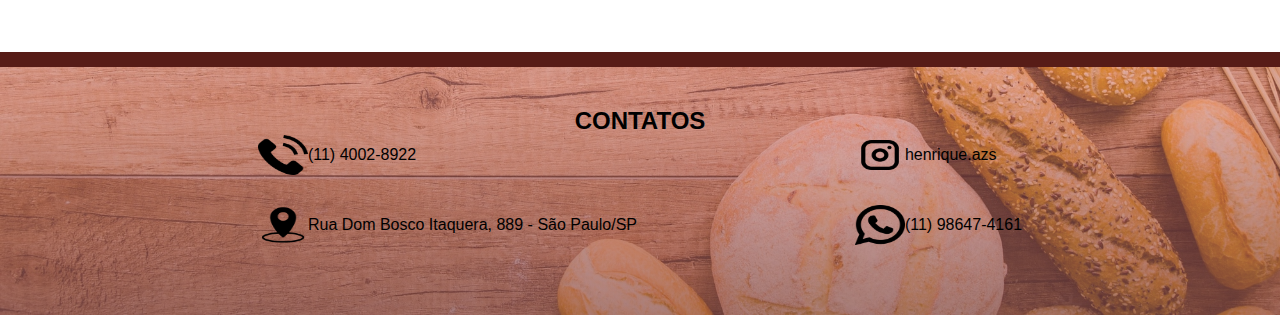
==== commit 4dab3653: "Padaria Ortega" ====
--- a/index.html
+++ b/index.html
@@ -88,19 +88,19 @@
                 <li class="clientes-item">
                     <img src="imagens/personagem.png" alt="">
                     <h3>Igor Oliveira</h3>
-                    <p>Excelente Preço</p>
+                    <p>"Excelente Preço"</p>
                 </li>
 
                 <li class="clientes-item">
                     <img src="imagens/personagemfemi.png" alt="">
                     <h3>Isadora Martins</h3>
-                    <p>Excelente Preço</p>
+                    <p>"Ótima Qualidade"</p>
                 </li>
 
                 <li class="clientes-item">
                     <img src="imagens/personagem.png" alt="">
-                    <h3>Igor Oliveira</h3>
-                    <p>Excelente Preço</p>
+                    <h3>Henrique de Souza</h3>
+                    <p>"Serviço e Produtos Ótimos"</p>
                 </li>
 
             </ul>
--- a/style.css
+++ b/style.css
@@ -110,7 +110,7 @@
 
 .img-div {
     /* Aqui chamamos nossa Class para alteração*/
-    padding: 25px;
+    padding: 2%;
     /* Cuida do Preenchimento */
     background-image: url(imagens/img-div.jpg);
     /* Usada para inserir imagens de fundo */
@@ -196,8 +196,8 @@
     color: white;
 }
 
-.sessao-produtos {
-    margin-bottom: 70px;
+.sessao-produtos h4{
+    margin-bottom: 20%;
 
 }
 
@@ -310,12 +310,13 @@
     }
 
     header #logo{
-      width: 40px; /* Modificar */
-      height: 40px; /* Modificar */
+      width: 4%; /* Modificar */
+      height: 4%; /* Modificar */
     }
 
     header h1{
         font-size: 1em;
+        
     }
 
     header{
@@ -330,4 +331,37 @@
     #img-padaria{
         width: 100%;
     }
-}
+
+    #clientes>h2 {
+        font-size: 1.7em; /*EM e REM indicado para letras*/
+    }
+
+    .line{
+        width: 90%;
+    }
+    
+    .clientes-item>h3 {
+        font-size: 1em;
+    }
+
+    .clientes-item>p {
+        font-size: 0.8em;
+        margin-bottom: 15%;
+        text-align: center;
+    }
+    
+    #clients-list{
+       display: block; /*um embaixo do outro*/
+    }
+
+    .sessao-produtos{
+        display: block;
+        text-align: center;
+    }
+
+    .sessao-produtos h4{
+        margin-bottom: 15%;
+    }
+
+
+}
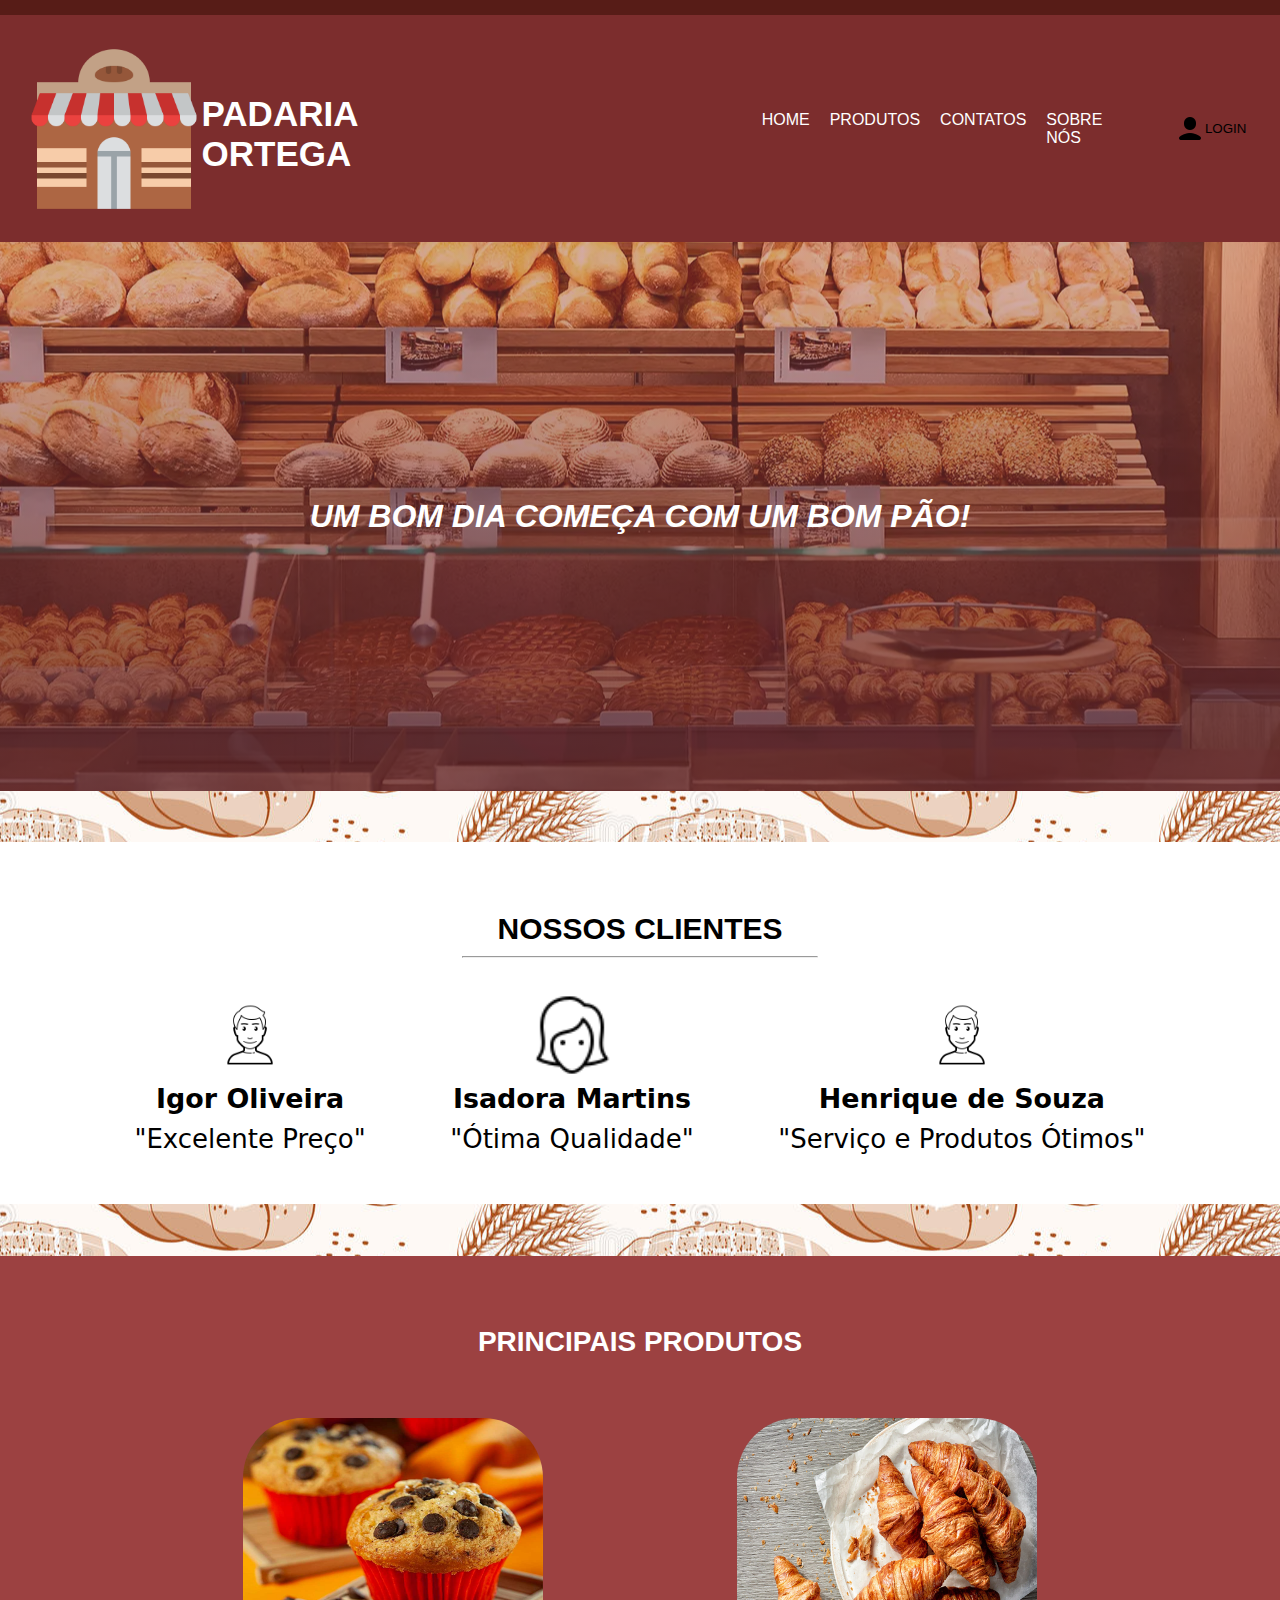
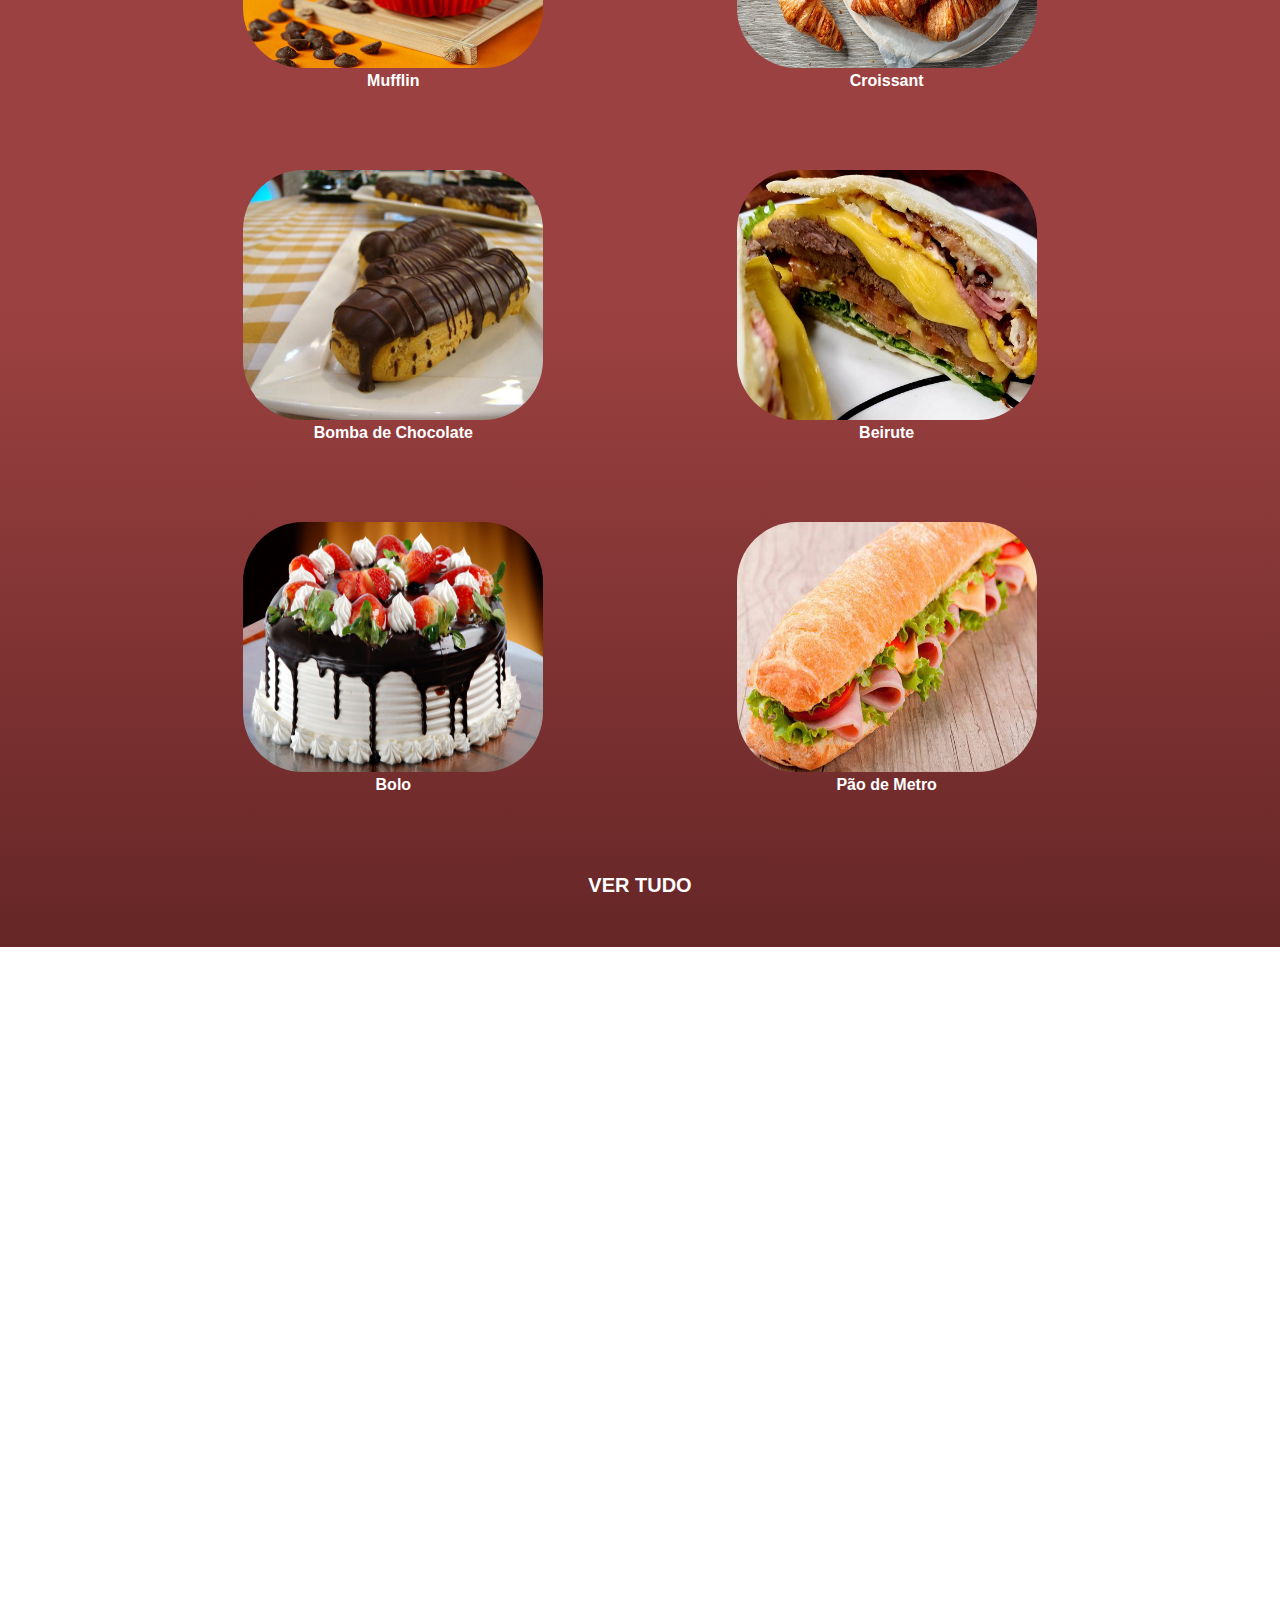
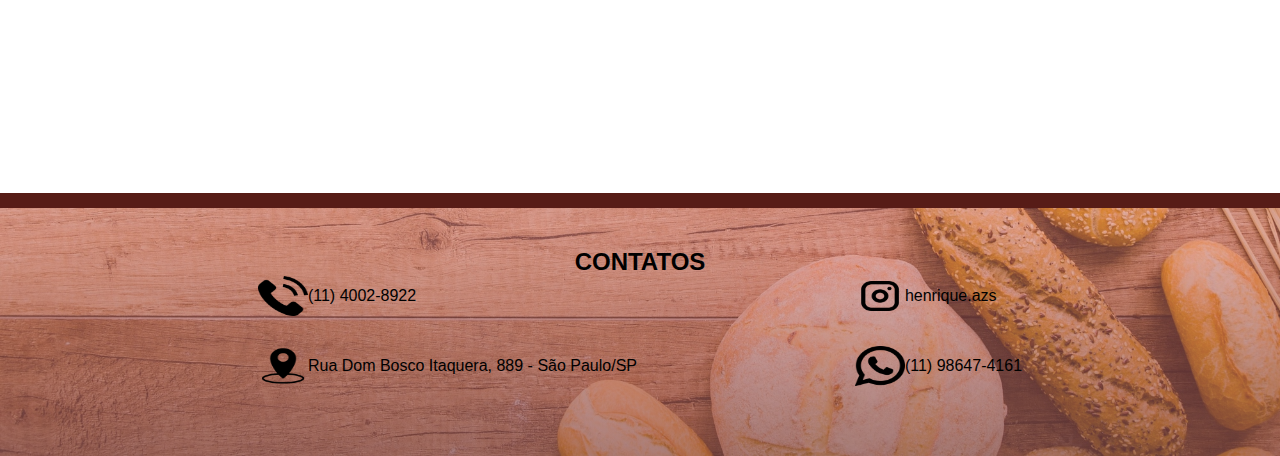
==== commit 8c75a123: "Padaria Ortega" ====
--- a/index.html
+++ b/index.html
@@ -191,7 +191,7 @@
     <footer id="contatos">
         <h2>CONTATOS</h2>
 
-        <ul>
+        <ul class="contatos-footer">
             <div>
                 <li class="itens-footer">
                     <img src="imagens/icon-telephone.png" alt="">
--- a/style.css
+++ b/style.css
@@ -218,6 +218,7 @@
     display: flex;
     justify-content: center;
     font-size: 22px;
+    text-decoration:underline;
 }
 
 
@@ -240,12 +241,12 @@
     background-position: center;
     background-size: cover;
     background-attachment: fixed;
-    padding: 120px;
+    padding: 15%;
 }
 
 #sobre-nos>h3 {
     color: white;
-    font-size: 50px;
+    font-size: 3em;
     text-align: center;
     font-family: 'Lucida Sans', 'Lucida Sans Regular', 'Lucida Grande', 'Lucida Sans Unicode', Geneva, Verdana, sans-serif;
 }
@@ -363,5 +364,16 @@
         margin-bottom: 15%;
     }
 
-
-}
+    #sobre-nos>h3{
+        font: bold;
+        font-size: 2.3em
+    }
+
+    #sobre-nos{
+        font-size: 1.2em;
+    }
+
+    .contatos-footer{
+        display: block;
+    }
+}
